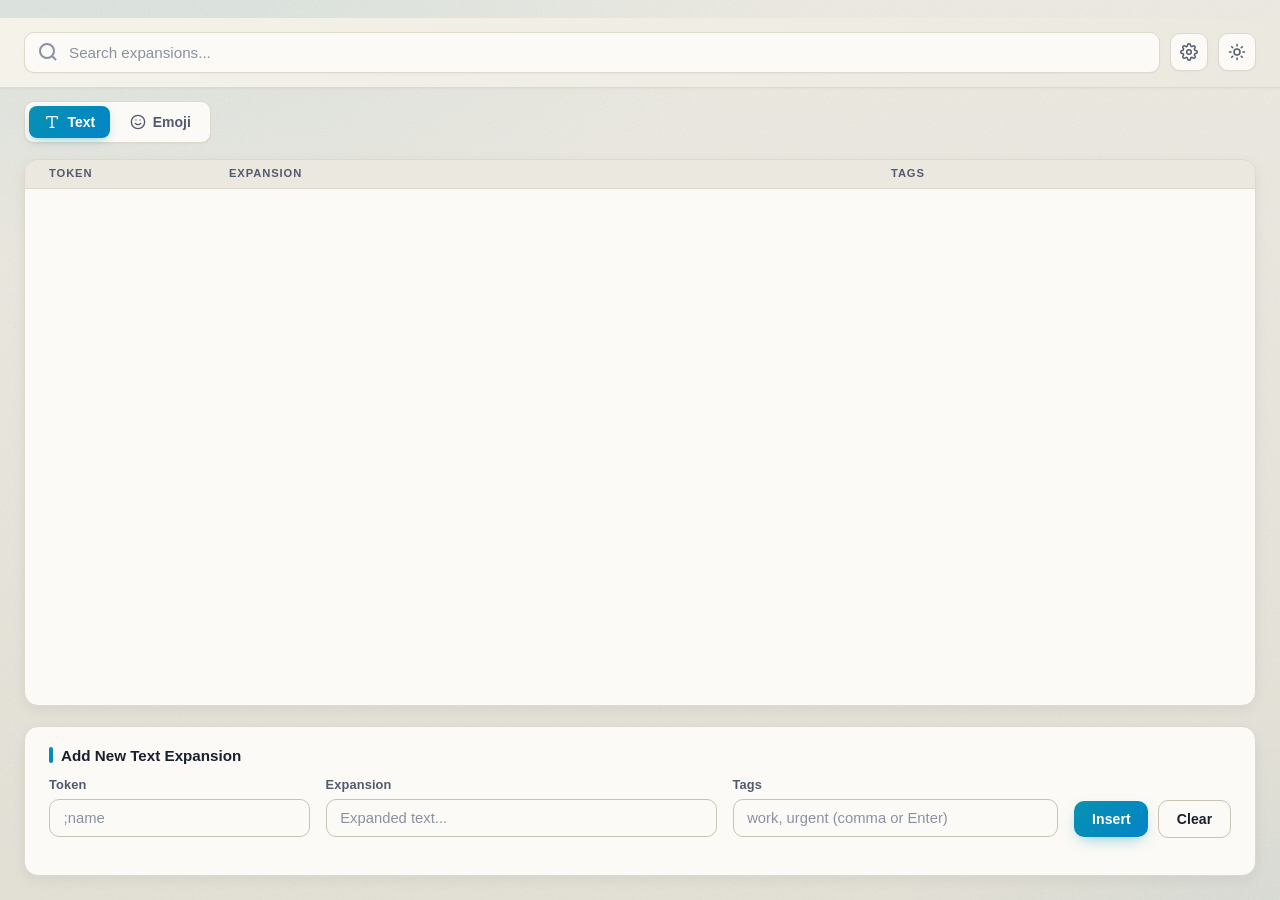
==== assets/web/index.html @ 135ac600 "restructured the files" ====
﻿﻿<!doctype html>
<html lang="en">
  <head>
    <meta charset="UTF-8" />
    <meta name="viewport" content="width=device-width, initial-scale=1.0" />
    <title>Expansion Manager</title>
    <link rel="stylesheet" href="/styles.css" />
    <style>
      * {
        margin: 0;
        padding: 0;
        box-sizing: border-box;
      }
    </style>
  </head>
  <body>
    <!-- Header -->
    <header class="header">
      <div class="header-content">
        <div class="search-container">
          <svg
            class="search-icon"
            width="20"
            height="20"
            viewBox="0 0 20 20"
            fill="none"
            stroke="currentColor"
            stroke-width="2"
          >
            <circle cx="9" cy="9" r="7"></circle>
            <path d="m14 14 4 4"></path>
          </svg>
          <input
            type="text"
            class="search-input"
            id="searchInput"
            placeholder="Search expansions..."
            autocomplete="off"
          />
        </div>
        <button
          type="button"
          class="icon-btn"
          id="settingsToggle"
          aria-label="Settings"
          title="Settings"
        >
          <svg
            width="18"
            height="18"
            viewBox="0 0 24 24"
            fill="none"
            stroke="currentColor"
            stroke-width="2"
            stroke-linecap="round"
            stroke-linejoin="round"
          >
            <circle cx="12" cy="12" r="3"></circle>
            <path
              d="M19.4 15a1.65 1.65 0 0 0 .33 1.82l.06.06a2 2 0 0 1 0 2.83 2 2 0 0 1-2.83 0l-.06-.06a1.65 1.65 0 0 0-1.82-.33 1.65 1.65 0 0 0-1 1.51V21a2 2 0 0 1-2 2 2 2 0 0 1-2-2v-.09A1.65 1.65 0 0 0 9 19.4a1.65 1.65 0 0 0-1.82.33l-.06.06a2 2 0 0 1-2.83 0 2 2 0 0 1 0-2.83l.06-.06a1.65 1.65 0 0 0 .33-1.82 1.65 1.65 0 0 0-1.51-1H3a2 2 0 0 1-2-2 2 2 0 0 1 2-2h.09A1.65 1.65 0 0 0 4.6 9a1.65 1.65 0 0 0-.33-1.82l-.06-.06a2 2 0 0 1 0-2.83 2 2 0 0 1 2.83 0l.06.06a1.65 1.65 0 0 0 1.82.33H9a1.65 1.65 0 0 0 1-1.51V3a2 2 0 0 1 2-2 2 2 0 0 1 2 2v.09a1.65 1.65 0 0 0 1 1.51 1.65 1.65 0 0 0 1.82-.33l.06-.06a2 2 0 0 1 2.83 0 2 2 0 0 1 0 2.83l-.06.06a1.65 1.65 0 0 0-.33 1.82V9a1.65 1.65 0 0 0 1.51 1H21a2 2 0 0 1 2 2 2 2 0 0 1-2 2h-.09a1.65 1.65 0 0 0-1.51 1z"
            ></path>
          </svg>
        </button>
        <button
          type="button"
          class="icon-btn theme-toggle"
          id="themeToggle"
          aria-label="Toggle theme"
          title="Toggle theme"
        >
          <svg
            class="theme-icon theme-icon-sun"
            width="18"
            height="18"
            viewBox="0 0 24 24"
            fill="none"
            stroke="currentColor"
            stroke-width="2"
            stroke-linecap="round"
            stroke-linejoin="round"
          >
            <circle cx="12" cy="12" r="4"></circle>
            <path
              d="M12 2v2M12 20v2M4.93 4.93l1.41 1.41M17.66 17.66l1.41 1.41M2 12h2M20 12h2M4.93 19.07l1.41-1.41M17.66 6.34l1.41-1.41"
            ></path>
          </svg>
          <svg
            class="theme-icon theme-icon-moon"
            width="18"
            height="18"
            viewBox="0 0 24 24"
            fill="none"
            stroke="currentColor"
            stroke-width="2"
            stroke-linecap="round"
            stroke-linejoin="round"
          >
            <path d="M21 12.79A9 9 0 1 1 11.21 3 7 7 0 0 0 21 12.79z"></path>
          </svg>
        </button>
      </div>
    </header>

    <!-- Section tabs -->
    <div class="tabs-bar">
      <div class="tabs-bar-inner">
        <div class="tabs" role="tablist">
          <button
            type="button"
            class="tab active"
            data-section="text"
            role="tab"
            aria-selected="true"
          >
            <svg
              width="16"
              height="16"
              viewBox="0 0 24 24"
              fill="none"
              stroke="currentColor"
              stroke-width="2"
              stroke-linecap="round"
              stroke-linejoin="round"
            >
              <path d="M4 7V5a1 1 0 0 1 1-1h14a1 1 0 0 1 1 1v2"></path>
              <path d="M9 20h6M12 4v16"></path>
            </svg>
            <span>Text</span>
          </button>
          <button
            type="button"
            class="tab"
            data-section="emoji"
            role="tab"
            aria-selected="false"
          >
            <svg
              width="16"
              height="16"
              viewBox="0 0 24 24"
              fill="none"
              stroke="currentColor"
              stroke-width="2"
              stroke-linecap="round"
              stroke-linejoin="round"
            >
              <circle cx="12" cy="12" r="10"></circle>
              <path d="M8 14s1.5 2 4 2 4-2 4-2"></path>
              <line x1="9" y1="9" x2="9.01" y2="9"></line>
              <line x1="15" y1="9" x2="15.01" y2="9"></line>
            </svg>
            <span>Emoji</span>
          </button>
        </div>
      </div>
    </div>

    <!-- Main Container -->
    <div class="container">
      <div class="content">
        <div class="content-max-width">
          <!-- Table -->
          <div class="table-wrapper">
            <div class="table-header">
              <div>Token</div>
              <div>Expansion</div>
              <div>Tags</div>
              <div></div>
            </div>
            <div class="table-body" id="tableBody"></div>
          </div>

          <!-- Insert Form -->
          <div class="insert-form" id="insertFormWrapper">
            <button
              type="button"
              class="form-title"
              id="insertFormToggle"
              aria-expanded="true"
              aria-controls="insertForm"
            >
              <span id="insertFormTitle">Add New Text Expansion</span>
              <svg
                class="form-title-chevron"
                width="18"
                height="18"
                viewBox="0 0 24 24"
                fill="none"
                stroke="currentColor"
                stroke-width="2.5"
                stroke-linecap="round"
                stroke-linejoin="round"
              >
                <polyline points="6 9 12 15 18 9"></polyline>
              </svg>
            </button>
            <form class="form-grid" id="insertForm">
              <div class="form-group">
                <label class="form-label" for="tokenInput">Token</label>
                <input
                  type="text"
                  class="form-input"
                  id="tokenInput"
                  placeholder=";name"
                  autocomplete="off"
                  maxlength="50"
                />
                <div class="error-message" id="tokenError"></div>
              </div>

              <div class="form-group">
                <label class="form-label" for="expansionInput">Expansion</label>
                <input
                  type="text"
                  class="form-input"
                  id="expansionInput"
                  placeholder="Expanded text..."
                  autocomplete="off"
                />
                <div class="error-message" id="expansionError"></div>
              </div>

              <div class="form-group">
                <label class="form-label" for="tagsInput">Tags</label>
                <input
                  type="text"
                  class="form-input"
                  id="tagsInput"
                  placeholder="work, urgent (comma or Enter)"
                  autocomplete="off"
                />
                <div class="chip-preview" id="tagsPreview"></div>
                <div class="error-message" id="tagsError"></div>
              </div>

              <div class="form-buttons">
                <button type="submit" class="btn btn-primary" form="insertForm">
                  Insert
                </button>
                <button
                  type="reset"
                  class="btn btn-secondary"
                  form="insertForm"
                >
                  Clear
                </button>
              </div>
            </form>
          </div>
        </div>
      </div>
    </div>

    <!-- Edit Modal -->
    <div class="modal" id="editModal">
      <div class="modal-content">
        <div class="modal-header">Edit Expansion</div>
        <form class="form-grid" id="editForm" style="gap: 1rem">
          <div class="form-group">
            <label class="form-label" for="editTokenInput">Token</label>
            <input
              type="text"
              class="form-input"
              id="editTokenInput"
              autocomplete="off"
              maxlength="50"
            />
            <div class="error-message" id="editTokenError"></div>
          </div>
          <div class="form-group">
            <label class="form-label" for="editExpansionInput">Expansion</label>
            <input
              type="text"
              class="form-input"
              id="editExpansionInput"
              autocomplete="off"
            />
            <div class="error-message" id="editExpansionError"></div>
          </div>
          <div class="form-group">
            <label class="form-label" for="editTagsInput">Tags</label>
            <input
              type="text"
              class="form-input"
              id="editTagsInput"
              placeholder="work, urgent"
              autocomplete="off"
            />
            <div class="chip-preview" id="editTagsPreview"></div>
          </div>
        </form>
        <div class="modal-footer">
          <button
            type="button"
            class="btn btn-secondary"
            onclick="closeEditModal()"
          >
            Cancel
          </button>
          <button type="button" class="btn btn-primary" onclick="saveEdit()">
            Save
          </button>
        </div>
      </div>
    </div>

    <!-- Delete Modal -->
    <div class="modal" id="deleteModal">
      <div class="modal-content">
        <div class="modal-header">Delete Expansion?</div>
        <div class="modal-body">
          Are you sure you want to delete this expansion? This action cannot be
          undone.
        </div>
        <div class="modal-footer">
          <button
            type="button"
            class="btn btn-secondary"
            onclick="closeDeleteModal()"
          >
            Cancel
          </button>
          <button
            type="button"
            class="btn btn-danger"
            onclick="confirmDelete()"
          >
            Delete
          </button>
        </div>
      </div>
    </div>

    <!-- Settings Modal -->
    <div class="modal" id="settingsModal">
      <div class="modal-content settings-modal-content">
        <div class="modal-header">Settings</div>
        <div class="settings-list">
          <div class="setting-row">
            <div class="setting-info">
              <div class="setting-label">Auto-start on system boot</div>
              <div class="setting-desc">
                Launch the app automatically when you log in.
              </div>
            </div>
            <label class="switch">
              <input type="checkbox" id="settingAutoStart" />
              <span class="switch-slider"></span>
            </label>
          </div>

          <div class="setting-row">
            <div class="setting-info">
              <div class="setting-label">Emoji trigger symbol</div>
              <div class="setting-desc">
                Symbol that starts an emoji shortcut.
              </div>
            </div>
            <div class="segmented" data-setting="emojiSymbol">
              <button type="button" data-value=";">;</button>
              <button type="button" data-value=":">:</button>
            </div>
          </div>

          <div class="setting-row">
            <div class="setting-info">
              <div class="setting-label">Popup position</div>
              <div class="setting-desc">Where the suggestion popup appears.</div>
            </div>
            <div class="segmented" data-setting="popupPosition">
              <button type="button" data-value="cursor">Cursor</button>
              <button type="button" data-value="fixed">Fixed</button>
            </div>
          </div>

          <div class="setting-row">
            <div class="setting-info">
              <div class="setting-label">Max popup items</div>
              <div class="setting-desc">
                Maximum suggestions shown at once (1–10).
              </div>
            </div>
            <div class="stepper">
              <button type="button" id="stepperDown" aria-label="Decrease">
                −
              </button>
              <input
                type="number"
                id="settingMaxPopup"
                min="1"
                max="10"
                value="7"
              />
              <button type="button" id="stepperUp" aria-label="Increase">
                +
              </button>
            </div>
          </div>

          <div class="setting-row">
            <div class="setting-info">
              <div class="setting-label">Insert trigger</div>
              <div class="setting-desc">What confirms an emoji insertion.</div>
            </div>
            <div class="segmented" data-setting="insertTrigger">
              <button type="button" data-value="space">Space</button>
              <button type="button" data-value="symbol">Symbol</button>
            </div>
          </div>

          <div class="setting-row setting-row-stack">
            <div class="setting-info">
              <div class="setting-label">Application scope</div>
              <div class="setting-desc" id="appScopeSummary">
                Choose which installed apps expansions run in.
              </div>
            </div>
            <button
              type="button"
              class="btn btn-secondary btn-compact"
              id="openAppScopeBtn"
            >
              <svg
                width="15"
                height="15"
                viewBox="0 0 24 24"
                fill="none"
                stroke="currentColor"
                stroke-width="2"
                stroke-linecap="round"
                stroke-linejoin="round"
              >
                <rect x="3" y="3" width="7" height="7" rx="1"></rect>
                <rect x="14" y="3" width="7" height="7" rx="1"></rect>
                <rect x="3" y="14" width="7" height="7" rx="1"></rect>
                <rect x="14" y="14" width="7" height="7" rx="1"></rect>
              </svg>
              <span>Manage apps</span>
            </button>
          </div>
        </div>
        <div class="modal-footer">
          <button
            type="button"
            class="btn btn-secondary"
            onclick="closeSettingsModal()"
          >
            Cancel
          </button>
          <button
            type="button"
            class="btn btn-primary"
            onclick="saveSettings()"
          >
            Save
          </button>
        </div>
      </div>
    </div>

    <!-- App Scope Modal -->
    <div class="modal" id="appScopeModal">
      <div class="modal-content app-scope-modal-content">
        <div class="modal-header">
          <div>
            <div>Application Scope</div>
            <div class="modal-subheader">
              Pick which installed apps the text expander should run in.
            </div>
          </div>
        </div>

        <div class="app-scope-controls">
          <div class="segmented segmented-block" data-setting="scopeMode">
            <button
              type="button"
              data-value="allow"
              title="Run only in selected apps"
            >
              <svg
                width="14"
                height="14"
                viewBox="0 0 24 24"
                fill="none"
                stroke="currentColor"
                stroke-width="2.2"
                stroke-linecap="round"
                stroke-linejoin="round"
              >
                <polyline points="20 6 9 17 4 12"></polyline>
              </svg>
              <span>Allow in selected</span>
            </button>
            <button
              type="button"
              data-value="block"
              title="Run everywhere except selected apps"
            >
              <svg
                width="14"
                height="14"
                viewBox="0 0 24 24"
                fill="none"
                stroke="currentColor"
                stroke-width="2.2"
                stroke-linecap="round"
                stroke-linejoin="round"
              >
                <circle cx="12" cy="12" r="9"></circle>
                <line x1="5.5" y1="5.5" x2="18.5" y2="18.5"></line>
              </svg>
              <span>Block in selected</span>
            </button>
          </div>

          <div class="search-container app-scope-search">
            <svg
              class="search-icon"
              width="18"
              height="18"
              viewBox="0 0 20 20"
              fill="none"
              stroke="currentColor"
              stroke-width="2"
            >
              <circle cx="9" cy="9" r="7"></circle>
              <path d="m14 14 4 4"></path>
            </svg>
            <input
              type="text"
              class="search-input"
              id="appScopeSearch"
              placeholder="Search applications..."
              autocomplete="off"
            />
          </div>

          <div class="app-scope-actions" id="appScopeActions">
            <span class="app-scope-count" id="appScopeCount">0 selected</span>
            <div class="app-scope-action-btns">
              <button type="button" class="link-btn" id="appScopeSelectAll">
                Select all
              </button>
              <span class="link-divider">·</span>
              <button type="button" class="link-btn" id="appScopeClear">
                Clear
              </button>
            </div>
          </div>
        </div>

        <div class="app-list" id="appList"></div>

        <div class="modal-footer">
          <button
            type="button"
            class="btn btn-secondary"
            onclick="closeAppScopeModal()"
          >
            Cancel
          </button>
          <button
            type="button"
            class="btn btn-primary"
            onclick="saveAppScope()"
          >
            Apply
          </button>
        </div>
      </div>
    </div>

    <!-- Toast -->
    <div class="toast-container" id="toastContainer"></div>

    <script src="/app.js"></script>
  </body>
</html>
---- styles.css ----
﻿﻿* { margin: 0; padding: 0; box-sizing: border-box; }

:root,
[data-theme="light"] {
    /* Cyan-blue accent (slightly darker) */
    --primary: #0891b2;
    --primary-dark: #0e7490;
    --primary-light: #22d3ee;
    --primary-glow: #67e8f9;
    --accent: #0284c7;

    /* Off-white warm-neutral surfaces — never pure white */
    --bg-primary: #fbfaf6;       /* cards / inputs */
    --bg-secondary: #f3f1ea;     /* hover */
    --bg-tertiary: #ebe8df;      /* table header */
    --bg-app: #efece4;           /* page bg base */

    --border: #ddd9cc;
    --border-strong: #c8c3b3;
    --text-primary: #1a1f2e;
    --text-secondary: #525a6e;
    --text-tertiary: #8a91a3;

    --success: #10b981;
    --error: #ef4444;
    --warning: #f59e0b;

    --gradient-header: linear-gradient(135deg, #f5f2ea 0%, #ebe8df 100%);
    --gradient-primary: linear-gradient(135deg, #0891b2 0%, #0284c7 100%);

    --gradient-app:
        url("data:image/svg+xml;utf8,<svg xmlns='http://www.w3.org/2000/svg' width='220' height='220'><filter id='n'><feTurbulence type='fractalNoise' baseFrequency='0.85' numOctaves='2' stitchTiles='stitch'/><feColorMatrix values='0 0 0 0 0  0 0 0 0 0  0 0 0 0 0  0 0 0 0.05 0'/></filter><rect width='100%25' height='100%25' filter='url(%23n)'/></svg>"),
        radial-gradient(1200px 600px at 10% -10%, rgba(8,145,178,0.10), transparent 60%),
        radial-gradient(900px 500px at 110% 110%, rgba(2,132,199,0.07), transparent 60%),
        linear-gradient(180deg, #f1eee6 0%, #e7e4da 100%);

    --shadow-sm: 0 1px 2px rgba(15, 23, 42, 0.04);
    --shadow-md: 0 4px 14px rgba(15, 23, 42, 0.06);
    --shadow-lg: 0 18px 40px -12px rgba(15, 23, 42, 0.18);
    --shadow-glow: 0 0 0 4px rgba(8, 145, 178, 0.15);
    --radius-sm: 0.375rem;
    --radius: 0.625rem;
    --radius-lg: 0.875rem;
    --transition: all 0.25s cubic-bezier(0.4, 0, 0.2, 1);
}

[data-theme="dark"] {
    --primary: #22d3ee;
    --primary-dark: #0891b2;
    --primary-light: #67e8f9;
    --primary-glow: #a5f3fc;
    --accent: #38bdf8;

    --bg-primary: #1f2230;
    --bg-secondary: #262a3a;
    --bg-tertiary: #2d3243;
    --bg-app: #161823;

    --border: #2f3445;
    --border-strong: #3d4358;
    --text-primary: #e6e8f0;
    --text-secondary: #a0a7bd;
    --text-tertiary: #6b7290;

    --success: #34d399;
    --error: #f87171;
    --warning: #fbbf24;

    --gradient-header: linear-gradient(135deg, #1c1f2c 0%, #181a26 100%);
    --gradient-primary: linear-gradient(135deg, #0891b2 0%, #0369a1 100%);

    --gradient-app:
        url("data:image/svg+xml;utf8,<svg xmlns='http://www.w3.org/2000/svg' width='220' height='220'><filter id='n'><feTurbulence type='fractalNoise' baseFrequency='0.9' numOctaves='2' stitchTiles='stitch'/><feColorMatrix values='0 0 0 0 1  0 0 0 0 1  0 0 0 0 1  0 0 0 0.05 0'/></filter><rect width='100%25' height='100%25' filter='url(%23n)'/></svg>"),
        radial-gradient(1100px 600px at 0% 0%, rgba(34,211,238,0.16), transparent 60%),
        radial-gradient(900px 500px at 110% 110%, rgba(56,189,248,0.10), transparent 60%),
        linear-gradient(180deg, #181a27 0%, #14161f 100%);

    --shadow-sm: 0 1px 2px rgba(0, 0, 0, 0.35);
    --shadow-md: 0 4px 14px rgba(0, 0, 0, 0.45);
    --shadow-lg: 0 18px 40px -12px rgba(0, 0, 0, 0.65);
    --shadow-glow: 0 0 0 4px rgba(34, 211, 238, 0.22);
}

html, body {
    width: 100%;
    height: 100%;
    max-width: 100%;
    overflow: hidden;
    font-family: 'Inter', -apple-system, BlinkMacSystemFont, 'Segoe UI', Roboto, 'Helvetica Neue', Arial, sans-serif;
    background: var(--gradient-app);
    background-attachment: fixed;
    color: var(--text-primary);
    -webkit-font-smoothing: antialiased;
    -moz-osx-font-smoothing: grayscale;
    transition: background-color 0.3s ease, color 0.3s ease;
}

body {
    display: flex;
    flex-direction: column;
}

/* ===== HEADER ===== */
.header {
    flex-shrink: 0;
    background: var(--gradient-header);
    border-bottom: 1px solid var(--border);
    padding: 0.85rem 1.5rem;
    box-shadow: var(--shadow-sm);
    position: relative;
    z-index: 100;
}

.header-content {
    max-width: 1400px;
    margin: 0 auto;
    width: 100%;
    min-width: 0;
    display: flex;
    align-items: center;
    gap: 0.6rem;
}

.search-container { flex: 1; min-width: 0; position: relative; }

.icon-btn {
    flex-shrink: 0;
    width: 2.4rem;
    height: 2.4rem;
    display: inline-flex;
    align-items: center;
    justify-content: center;
    border-radius: var(--radius);
    border: 1px solid var(--border);
    background: var(--bg-primary);
    color: var(--text-secondary);
    cursor: pointer;
    transition: var(--transition);
    box-shadow: var(--shadow-sm);
    position: relative;
}

.icon-btn:hover {
    color: var(--primary);
    border-color: var(--primary-light);
    transform: translateY(-1px);
    box-shadow: var(--shadow-md);
}

.theme-toggle .theme-icon {
    position: absolute;
    transition: opacity 0.25s ease, transform 0.35s ease;
}

[data-theme="light"] .theme-icon-sun,
:root:not([data-theme="dark"]) .theme-icon-sun { opacity: 1; transform: rotate(0deg) scale(1); }
[data-theme="light"] .theme-icon-moon,
:root:not([data-theme="dark"]) .theme-icon-moon { opacity: 0; transform: rotate(-90deg) scale(0.6); }
[data-theme="dark"] .theme-icon-sun { opacity: 0; transform: rotate(90deg) scale(0.6); }
[data-theme="dark"] .theme-icon-moon { opacity: 1; transform: rotate(0deg) scale(1); }

.search-input {
    width: 100%;
    padding: 0.7rem 1rem 0.7rem 2.75rem;
    border: 1px solid var(--border);
    border-radius: var(--radius);
    font-size: 0.95rem;
    background: var(--bg-primary);
    color: var(--text-primary);
    transition: var(--transition);
    outline: none;
    box-shadow: var(--shadow-sm);
}

.search-input::placeholder { color: var(--text-tertiary); }

.search-input:focus {
    border-color: var(--primary);
    box-shadow: var(--shadow-glow);
}

.search-icon {
    position: absolute;
    left: 0.85rem;
    top: 50%;
    transform: translateY(-50%);
    color: var(--text-tertiary);
    pointer-events: none;
}

/* ===== SECTION TABS ===== */
.tabs-bar {
    flex-shrink: 0;
    padding: 0.85rem 1.5rem 0;
}

.tabs-bar-inner {
    max-width: 1400px;
    margin: 0 auto;
    width: 100%;
}

.tabs {
    display: inline-flex;
    background: var(--bg-primary);
    border: 1px solid var(--border);
    border-radius: var(--radius);
    padding: 0.25rem;
    gap: 0.25rem;
    box-shadow: var(--shadow-sm);
}

.tab {
    display: inline-flex;
    align-items: center;
    gap: 0.45rem;
    padding: 0.5rem 0.95rem;
    background: transparent;
    border: none;
    border-radius: calc(var(--radius) - 2px);
    color: var(--text-secondary);
    font-size: 0.875rem;
    font-weight: 600;
    cursor: pointer;
    transition: var(--transition);
    font-family: inherit;
}

.tab:hover { color: var(--primary); }

.tab.active {
    background: var(--gradient-primary);
    color: #fff;
    box-shadow: 0 4px 12px -4px rgba(8, 145, 178, 0.5);
}

.tab.active svg { stroke: #fff; }

/* ===== MAIN CONTAINER ===== */
.container {
    flex: 1;
    display: flex;
    flex-direction: column;
    min-height: 0;
    overflow: hidden;
}

.content {
    flex: 1;
    display: flex;
    flex-direction: column;
    min-height: 0;
    overflow: hidden;
    padding: 1rem 1.5rem 1.5rem;
}

.content-max-width {
    max-width: 1400px;
    width: 100%;
    margin: 0 auto;
    display: flex;
    flex-direction: column;
    min-height: 0;
    flex: 1;
}

/* ===== TABLE ===== */
.table-wrapper {
    flex: 1;
    display: flex;
    flex-direction: column;
    min-height: 0;
    background: var(--bg-primary);
    border: 1px solid var(--border);
    border-radius: var(--radius-lg);
    overflow: hidden;
    box-shadow: var(--shadow-md);
    margin-bottom: 1.25rem;
}

.table-header {
    flex-shrink: 0;
    display: grid;
    grid-template-columns: 160px 1fr 200px 120px;
    gap: 1.25rem;
    padding: 0.45rem 1.5rem;
    background: var(--bg-tertiary);
    border-bottom: 1px solid var(--border);
    font-weight: 600;
    color: var(--text-secondary);
    font-size: 0.7rem;
    text-transform: uppercase;
    letter-spacing: 0.08em;
    line-height: 1.2;
}

.table-body {
    flex: 1;
    overflow-y: auto;
    overflow-x: hidden;
}

.table-body::-webkit-scrollbar { width: 8px; }
.table-body::-webkit-scrollbar-track { background: transparent; }
.table-body::-webkit-scrollbar-thumb { background: var(--border-strong); border-radius: 4px; }
.table-body::-webkit-scrollbar-thumb:hover { background: var(--text-tertiary); }

.table-row {
    display: grid;
    grid-template-columns: 160px 1fr 200px 120px;
    gap: 1.25rem;
    padding: 0.85rem 1.5rem;
    align-items: center;
    border-bottom: 1px solid var(--border);
    transition: background 0.18s ease;
}

.table-row:last-child { border-bottom: none; }
.table-row:hover { background: var(--bg-secondary); }

.table-cell-token {
    font-family: 'JetBrains Mono', 'Monaco', 'Menlo', 'Ubuntu Mono', monospace;
    font-size: 0.825rem;
    font-weight: 600;
    color: var(--primary);
    background: rgba(8, 145, 178, 0.1);
    padding: 0.25rem 0.55rem;
    border-radius: var(--radius-sm);
    justify-self: start;
    word-break: break-all;
}

.table-cell-expansion {
    word-wrap: break-word;
    white-space: pre-wrap;
    color: var(--text-primary);
    font-size: 0.925rem;
    line-height: 1.5;
    min-width: 0;
}

.table-cell-tags {
    display: flex;
    flex-wrap: wrap;
    gap: 0.3rem;
    min-width: 0;
}

.tag-chip {
    display: inline-flex;
    align-items: center;
    padding: 0.15rem 0.55rem;
    background: rgba(8, 145, 178, 0.1);
    color: var(--primary-dark);
    border: 1px solid rgba(8, 145, 178, 0.22);
    border-radius: 999px;
    font-size: 0.72rem;
    font-weight: 600;
    line-height: 1.4;
    white-space: nowrap;
}

[data-theme="dark"] .tag-chip {
    background: rgba(34, 211, 238, 0.12);
    color: var(--primary-light);
    border-color: rgba(34, 211, 238, 0.28);
}

.tag-chip .chip-x {
    margin-left: 0.3rem;
    cursor: pointer;
    opacity: 0.7;
    font-size: 0.85rem;
    line-height: 1;
}
.tag-chip .chip-x:hover { opacity: 1; }

.table-actions {
    display: flex;
    gap: 0.4rem;
    justify-content: flex-end;
}

/* ===== BUTTONS ===== */
.btn {
    padding: 0.6rem 1.1rem;
    border: none;
    border-radius: var(--radius);
    font-size: 0.875rem;
    font-weight: 600;
    cursor: pointer;
    transition: var(--transition);
    display: inline-flex;
    align-items: center;
    justify-content: center;
    gap: 0.5rem;
    white-space: nowrap;
    outline: none;
    position: relative;
    overflow: hidden;
    letter-spacing: 0.01em;
    font-family: inherit;
}

.btn:active { transform: translateY(1px); }

.btn-primary {
    background: var(--gradient-primary);
    color: white;
    box-shadow: 0 6px 16px -6px rgba(8, 145, 178, 0.55);
}

.btn-primary:hover {
    box-shadow: 0 10px 22px -8px rgba(8, 145, 178, 0.7);
    filter: brightness(1.05);
}

.btn-secondary {
    background: var(--bg-primary);
    color: var(--text-primary);
    border: 1px solid var(--border-strong);
}

.btn-secondary:hover {
    background: var(--bg-secondary);
    border-color: var(--primary-light);
    color: var(--primary-dark);
}

.btn-danger {
    background: rgba(239, 68, 68, 0.15);
    color: #dc2626;
}

.btn-danger:hover {
    background: rgba(239, 68, 68, 0.22);
    transform: translateY(-1px);
    box-shadow: 0 0 0 1px rgba(239, 68, 68, 0.25), 0 4px 10px rgba(239, 68, 68, 0.18);
}

.btn-icon {
    width: 2.2rem;
    height: 2.2rem;
    display: flex;
    align-items: center;
    justify-content: center;
    border-radius: 10px;
    border: none;
    cursor: pointer;
    transition: all 0.15s ease;
    background: rgba(0, 0, 0, 0.03);
}

.btn-icon svg { width: 1.1rem; height: 1.1rem; }
.btn-icon:active { transform: scale(0.94); }
.btn-icon:hover { background: var(--bg-secondary); color: var(--primary); }

.btn-edit {
    background: rgba(34, 197, 94, 0.15);
    color: #16a34a;
}
.btn-edit:hover {
    background: rgba(34, 197, 94, 0.22);
    color: #16a34a;
    transform: translateY(-1px);
    box-shadow: 0 0 0 1px rgba(34, 197, 94, 0.25), 0 4px 10px rgba(34, 197, 94, 0.18);
}

.btn-icon.btn-danger {
    background: rgba(239, 68, 68, 0.12);
    color: #dc2626;
}

/* ===== EMPTY ===== */
.empty-state {
    display: flex;
    flex-direction: column;
    align-items: center;
    justify-content: center;
    padding: 3rem 1.5rem;
    color: var(--text-secondary);
    text-align: center;
    min-height: 300px;
}

.empty-icon { font-size: 3rem; margin-bottom: 1rem; opacity: 0.5; }
.empty-title { font-size: 1.125rem; font-weight: 600; margin-bottom: 0.5rem; color: var(--text-primary); }
.empty-text { font-size: 0.95rem; opacity: 0.75; }

/* ===== INSERT FORM ===== */
.insert-form {
    flex-shrink: 0;
    background: var(--bg-primary);
    border: 1px solid var(--border);
    border-radius: var(--radius-lg);
    padding: 1.25rem 1.5rem;
    box-shadow: var(--shadow-md);
}

.form-title {
    font-size: 0.95rem;
    font-weight: 700;
    margin-bottom: 0.85rem;
    color: var(--text-primary);
    display: flex;
    align-items: center;
    gap: 0.5rem;
    background: transparent;
    border: none;
    padding: 0;
    width: 100%;
    text-align: left;
    cursor: default;
    font-family: inherit;
}

.form-title::before {
    content: "";
    width: 4px;
    height: 16px;
    border-radius: 2px;
    background: var(--gradient-primary);
}

.form-title-chevron {
    margin-left: auto;
    color: var(--text-tertiary);
    transition: transform 0.25s ease;
    display: none;
}

.insert-form.collapsed .form-title-chevron { transform: rotate(-90deg); }
.insert-form.collapsed .form-grid { display: none; }
.insert-form.collapsed { padding-bottom: 1.25rem; }
.insert-form.collapsed .form-title { margin-bottom: 0; }

.form-grid {
    display: grid;
    grid-template-columns: minmax(0, 1fr) minmax(0, 1.5fr) minmax(0, 1.25fr) auto;
    gap: 1rem;
    align-items: start;
    width: 100%;
    max-width: 100%;
}

.form-group {
    display: grid;
    grid-template-rows: auto auto;
    row-gap: 0.4rem;
    position: relative;
    padding-bottom: 1.1rem;
    min-width: 0;
}

.form-label {
    font-size: 0.8rem;
    font-weight: 600;
    color: var(--text-secondary);
    letter-spacing: 0.01em;
}

.form-input {
    padding: 0.65rem 0.85rem;
    border: 1px solid var(--border-strong);
    border-radius: var(--radius);
    font-size: 0.925rem;
    font-family: inherit;
    background: var(--bg-primary);
    color: var(--text-primary);
    transition: var(--transition);
    outline: none;
    width: 100%;
}

.form-input::placeholder { color: var(--text-tertiary); }
.form-input:hover { border-color: var(--primary-light); }
.form-input:focus { border-color: var(--primary); box-shadow: var(--shadow-glow); }
.form-input.error { border-color: var(--error); background: rgba(239, 68, 68, 0.04); box-shadow: 0 0 0 3px rgba(239, 68, 68, 0.1); }

.chip-preview {
    display: flex;
    flex-wrap: wrap;
    gap: 0.25rem;
    margin-top: 0.25rem;
    min-height: 0;
}
.chip-preview:empty { display: none; }

.error-message {
    position: absolute;
    left: 0;
    right: 0;
    bottom: 0;
    font-size: 0.72rem;
    font-weight: 500;
    color: var(--error);
    line-height: 1rem;
    visibility: hidden;
}
.error-message.show { visibility: visible; }

.form-buttons {
    display: flex;
    gap: 0.6rem;
    align-self: start;
    margin-top: calc(0.8rem + 0.4rem);
    height: calc(0.65rem * 2 + 1.4rem + 2px);
    align-items: center;
}

/* ===== MODAL ===== */
.modal {
    display: none;
    position: fixed;
    top: 0; left: 0; right: 0; bottom: 0;
    background: rgba(0, 0, 0, 0.5);
    z-index: 1000;
    align-items: center;
    justify-content: center;
    backdrop-filter: blur(4px);
}

.modal.active { display: flex; }

.modal-content {
    background: var(--bg-primary);
    border-radius: var(--radius-lg);
    padding: 1.75rem;
    max-width: 500px;
    width: calc(100% - 2rem);
    max-height: calc(100vh - 2rem);
    overflow-y: auto;
    box-shadow: var(--shadow-lg);
    animation: slideUp 0.3s ease-out;
    border: 1px solid var(--border);
}

.settings-modal-content { max-width: 560px; }

.modal .form-grid {
    grid-template-columns: 1fr;
    gap: 1rem;
}

.modal .form-group { padding-bottom: 1.1rem; }

@keyframes slideUp {
    from { opacity: 0; transform: translateY(20px); }
    to { opacity: 1; transform: translateY(0); }
}

.modal-header {
    font-size: 1.25rem;
    font-weight: 700;
    margin-bottom: 1rem;
    color: var(--text-primary);
}

.modal-body {
    margin-bottom: 1.5rem;
    color: var(--text-secondary);
    line-height: 1.6;
}

.modal-footer {
    display: flex;
    gap: 0.75rem;
    justify-content: flex-end;
    margin-top: 0.5rem;
}

/* ===== SETTINGS ===== */
.settings-list {
    display: flex;
    flex-direction: column;
    gap: 0.25rem;
    margin-bottom: 1.25rem;
}

.setting-row {
    display: flex;
    align-items: center;
    justify-content: space-between;
    gap: 1rem;
    padding: 0.85rem 0;
    border-bottom: 1px solid var(--border);
}
.setting-row:last-child { border-bottom: none; }

.setting-info { flex: 1; min-width: 0; }
.setting-label {
    font-size: 0.925rem;
    font-weight: 600;
    color: var(--text-primary);
    margin-bottom: 0.15rem;
}
.setting-desc {
    font-size: 0.78rem;
    color: var(--text-tertiary);
    line-height: 1.4;
}

/* Switch */
.switch {
    position: relative;
    display: inline-block;
    width: 42px;
    height: 24px;
    flex-shrink: 0;
}
.switch input { opacity: 0; width: 0; height: 0; }
.switch-slider {
    position: absolute;
    inset: 0;
    background: var(--border-strong);
    border-radius: 999px;
    transition: var(--transition);
    cursor: pointer;
}
.switch-slider::before {
    content: "";
    position: absolute;
    width: 18px; height: 18px;
    left: 3px; top: 3px;
    background: #fff;
    border-radius: 50%;
    transition: var(--transition);
    box-shadow: var(--shadow-sm);
}
.switch input:checked + .switch-slider { background: var(--gradient-primary); }
.switch input:checked + .switch-slider::before { transform: translateX(18px); }

/* Segmented */
.segmented {
    display: inline-flex;
    background: var(--bg-secondary);
    border: 1px solid var(--border);
    border-radius: var(--radius);
    padding: 0.2rem;
    gap: 0.15rem;
}
.segmented button {
    padding: 0.35rem 0.85rem;
    background: transparent;
    border: none;
    border-radius: calc(var(--radius) - 2px);
    color: var(--text-secondary);
    font-size: 0.85rem;
    font-weight: 600;
    cursor: pointer;
    transition: var(--transition);
    font-family: inherit;
    min-width: 2.5rem;
}
.segmented button:hover { color: var(--primary); }
.segmented button.active {
    background: var(--gradient-primary);
    color: #fff;
    box-shadow: 0 2px 6px -2px rgba(8, 145, 178, 0.5);
}

/* Stepper */
.stepper {
    display: inline-flex;
    align-items: center;
    background: var(--bg-secondary);
    border: 1px solid var(--border);
    border-radius: var(--radius);
    overflow: hidden;
}
.stepper button {
    width: 2rem;
    height: 2rem;
    background: transparent;
    border: none;
    color: var(--text-secondary);
    font-size: 1.05rem;
    font-weight: 700;
    cursor: pointer;
    transition: var(--transition);
}
.stepper button:hover { background: var(--bg-tertiary); color: var(--primary); }
.stepper input {
    width: 2.5rem;
    height: 2rem;
    text-align: center;
    background: transparent;
    border: none;
    border-left: 1px solid var(--border);
    border-right: 1px solid var(--border);
    color: var(--text-primary);
    font-size: 0.9rem;
    font-weight: 600;
    font-family: inherit;
    outline: none;
    -moz-appearance: textfield;
}
.stepper input::-webkit-outer-spin-button,
.stepper input::-webkit-inner-spin-button { -webkit-appearance: none; margin: 0; }

/* ===== TOAST ===== */
.toast-container {
    position: fixed;
    bottom: 2rem;
    right: 2rem;
    z-index: 1001;
    display: flex;
    flex-direction: column;
    gap: 1rem;
}

.toast {
    background: var(--bg-primary);
    border: 1px solid var(--border);
    border-radius: var(--radius);
    padding: 1rem 1.5rem;
    box-shadow: var(--shadow-lg);
    animation: slideInRight 0.3s ease-out;
    display: flex;
    align-items: center;
    gap: 0.75rem;
    max-width: 350px;
}

@keyframes slideInRight {
    from { opacity: 0; transform: translateX(100px); }
    to { opacity: 1; transform: translateX(0); }
}

.toast.success { border-color: var(--success); color: var(--success); }
.toast.error { border-color: var(--error); color: var(--error); }

/* ===== RESPONSIVE ===== */
@media (max-width: 1024px) {
    .header { padding: 1rem 1.25rem; }
    .tabs-bar { padding: 0.75rem 1.25rem 0; }
    .content { padding: 0.85rem 1.25rem 1.25rem; }

    .table-header {
        grid-template-columns: 110px 1fr 140px 100px;
        gap: 0.85rem;
        padding: 0.5rem 1rem;
    }
    .table-row {
        grid-template-columns: 110px 1fr 140px 100px;
        gap: 0.85rem;
        padding: 0.75rem 1rem;
    }

    .form-grid {
        grid-template-columns: minmax(0, 1fr) minmax(0, 1.4fr) minmax(0, 1fr) auto;
        gap: 0.75rem;
    }
}

@media (max-width: 768px) {
    .tabs-bar { padding: 0.6rem 1rem 0; }

    .table-header { display: none; }

    .table-body { padding: 0.5rem; }

    .table-row {
        display: grid;
        grid-template-columns: 1fr auto;
        grid-template-areas:
            "token actions"
            "expansion expansion"
            "tags tags";
        gap: 0.5rem 0.75rem;
        padding: 0.85rem 1rem;
        border: 1px solid var(--border);
        border-radius: var(--radius);
        margin-bottom: 0.6rem;
        background: var(--bg-primary);
        box-shadow: var(--shadow-sm);
    }
    .table-row:last-child { margin-bottom: 0; }

    .table-cell-token { grid-area: token; align-self: center; }
    .table-cell-expansion { grid-area: expansion; font-size: 0.9rem; color: var(--text-secondary); }
    .table-cell-tags { grid-area: tags; }
    .table-actions { grid-area: actions; align-self: center; }

    .form-title { cursor: pointer; }
    .form-title-chevron { display: inline-block; }

    .insert-form { padding: 1rem 1.25rem; }

    .form-grid {
        grid-template-columns: 1fr;
        gap: 0.5rem;
        margin-top: 0.85rem;
    }

    .form-group { padding-bottom: 1.1rem; }

    .form-buttons {
        margin-top: 0.25rem;
        height: auto;
        align-self: stretch;
    }

    .modal-content { width: calc(100% - 1.5rem); padding: 1.25rem; }

    .toast-container { bottom: 1rem; right: 1rem; left: 1rem; }
    .toast { max-width: 100%; }

    .setting-row { flex-wrap: wrap; }
}

@media (max-width: 480px) {
    html, body { font-size: 14px; }
    .header { padding: 0.85rem 1rem; }
    .content { padding: 0.6rem 0.75rem 0.75rem; }
    .table-row { padding: 0.75rem 0.85rem; }
    .insert-form { padding: 0.9rem 1rem; }
    .form-buttons .btn { flex: 1; justify-content: center; }
}

/* ===== APP SCOPE MODAL ===== */
.setting-row-stack {
    flex-wrap: wrap;
}

.btn-compact {
    padding: 0.45rem 0.85rem;
    font-size: 0.82rem;
}

.modal-subheader {
    font-size: 0.78rem;
    font-weight: 500;
    color: var(--text-tertiary);
    margin-top: 0.2rem;
    letter-spacing: 0;
}

.app-scope-modal-content {
    max-width: 640px;
    width: calc(100% - 2rem);
    display: flex;
    flex-direction: column;
    max-height: calc(100vh - 2rem);
}

.app-scope-controls {
    display: flex;
    flex-direction: column;
    gap: 0.65rem;
    margin-bottom: 0.85rem;
}

.segmented-block {
    display: grid;
    grid-template-columns: 1fr 1fr;
    width: 100%;
    padding: 0.2rem;
}

.segmented-block button {
    display: inline-flex;
    align-items: center;
    justify-content: center;
    gap: 0.4rem;
    padding: 0.5rem 0.75rem;
    font-size: 0.82rem;
    border: none;
    background: transparent;
    color: var(--text-secondary);
    border-radius: calc(var(--radius) - 2px);
    cursor: pointer;
    font-family: inherit;
    font-weight: 600;
    transition: var(--transition);
}

.segmented-block button:hover { color: var(--primary); }

.segmented-block button.active {
    background: var(--gradient-primary);
    color: #fff;
    box-shadow: 0 4px 12px -4px rgba(8,145,178,0.5);
}

.app-scope-search { position: relative; }
.app-scope-search .search-input { padding: 0.6rem 1rem 0.6rem 2.5rem; font-size: 0.88rem; }
.app-scope-search .search-icon { left: 0.7rem; }

.app-scope-actions {
    display: flex;
    align-items: center;
    justify-content: space-between;
    padding: 0 0.15rem;
}

.app-scope-count {
    font-size: 0.76rem;
    font-weight: 600;
    color: var(--text-tertiary);
    letter-spacing: 0.02em;
    text-transform: uppercase;
}

.app-scope-action-btns {
    display: inline-flex;
    align-items: center;
    gap: 0.45rem;
}

.link-btn {
    background: transparent;
    border: none;
    color: var(--primary);
    font-size: 0.82rem;
    font-weight: 600;
    cursor: pointer;
    padding: 0.15rem 0.25rem;
    font-family: inherit;
    border-radius: 4px;
}
.link-btn:hover { background: rgba(8,145,178,0.08); }
.link-divider { color: var(--text-tertiary); font-size: 0.8rem; }

.app-list {
    flex: 1;
    overflow-y: auto;
    overflow-x: hidden;
    border: 1px solid var(--border);
    border-radius: var(--radius);
    background: var(--bg-app);
    padding: 0.3rem;
    min-height: 200px;
    max-height: 360px;
    margin-bottom: 1rem;
}

.app-list::-webkit-scrollbar { width: 8px; }
.app-list::-webkit-scrollbar-track { background: transparent; }
.app-list::-webkit-scrollbar-thumb { background: var(--border-strong); border-radius: 4px; }

.app-row {
    display: grid;
    grid-template-columns: 36px minmax(0, 1fr) auto;
    gap: 0.75rem;
    align-items: center;
    padding: 0.55rem 0.7rem;
    border-radius: calc(var(--radius) - 2px);
    cursor: pointer;
    transition: background 0.15s ease, transform 0.1s ease;
    user-select: none;
}

.app-row + .app-row { margin-top: 0.15rem; }
.app-row:hover { background: var(--bg-secondary); }
.app-row.selected { background: rgba(8,145,178,0.08); }
[data-theme="dark"] .app-row.selected { background: rgba(34,211,238,0.10); }

.app-avatar {
    width: 36px;
    height: 36px;
    border-radius: 9px;
    display: inline-flex;
    align-items: center;
    justify-content: center;
    color: #fff;
    font-weight: 700;
    font-size: 0.78rem;
    letter-spacing: 0.02em;
    box-shadow: var(--shadow-sm);
    flex-shrink: 0;
}

.app-meta {
    display: flex;
    flex-direction: column;
    min-width: 0;
}

.app-name {
    font-size: 0.9rem;
    font-weight: 600;
    color: var(--text-primary);
    white-space: nowrap;
    overflow: hidden;
    text-overflow: ellipsis;
}

.app-path {
    font-size: 0.72rem;
    color: var(--text-tertiary);
    font-family: 'JetBrains Mono', 'Monaco', 'Menlo', monospace;
    white-space: nowrap;
    overflow: hidden;
    text-overflow: ellipsis;
    margin-top: 0.1rem;
}

.app-check { position: relative; flex-shrink: 0; }
.app-check input { position: absolute; opacity: 0; pointer-events: none; }

.app-check-box {
    width: 22px;
    height: 22px;
    border-radius: 6px;
    border: 1.5px solid var(--border-strong);
    background: var(--bg-primary);
    display: inline-flex;
    align-items: center;
    justify-content: center;
    color: #fff;
    transition: var(--transition);
}

.app-check-box svg { width: 14px; height: 14px; opacity: 0; transform: scale(0.6); transition: opacity 0.15s ease, transform 0.15s ease; }
.app-row.selected .app-check-box { background: var(--gradient-primary); border-color: transparent; box-shadow: 0 4px 10px -4px rgba(8,145,178,0.55); }
.app-row.selected .app-check-box svg { opacity: 1; transform: scale(1); }

.app-empty {
    padding: 2rem 1rem;
    text-align: center;
    color: var(--text-tertiary);
    font-size: 0.88rem;
}

@media (max-width: 640px) {
    .app-scope-modal-content { padding: 1.25rem; }
    .app-row { grid-template-columns: 32px minmax(0, 1fr) auto; gap: 0.6rem; }
    .app-avatar { width: 32px; height: 32px; font-size: 0.7rem; }
    .app-path { display: none; }
    .setting-row-stack { flex-direction: column; align-items: stretch; }
    .setting-row-stack .btn-compact { align-self: flex-end; }
}

.app-loading-spinner {
    width: 28px; height: 28px;
    border: 3px solid var(--border-strong);
    border-top-color: var(--primary);
    border-radius: 50%;
    animation: spin 0.7s linear infinite;
    margin: 0 auto;
}
@keyframes spin { to { transform: rotate(360deg); } }
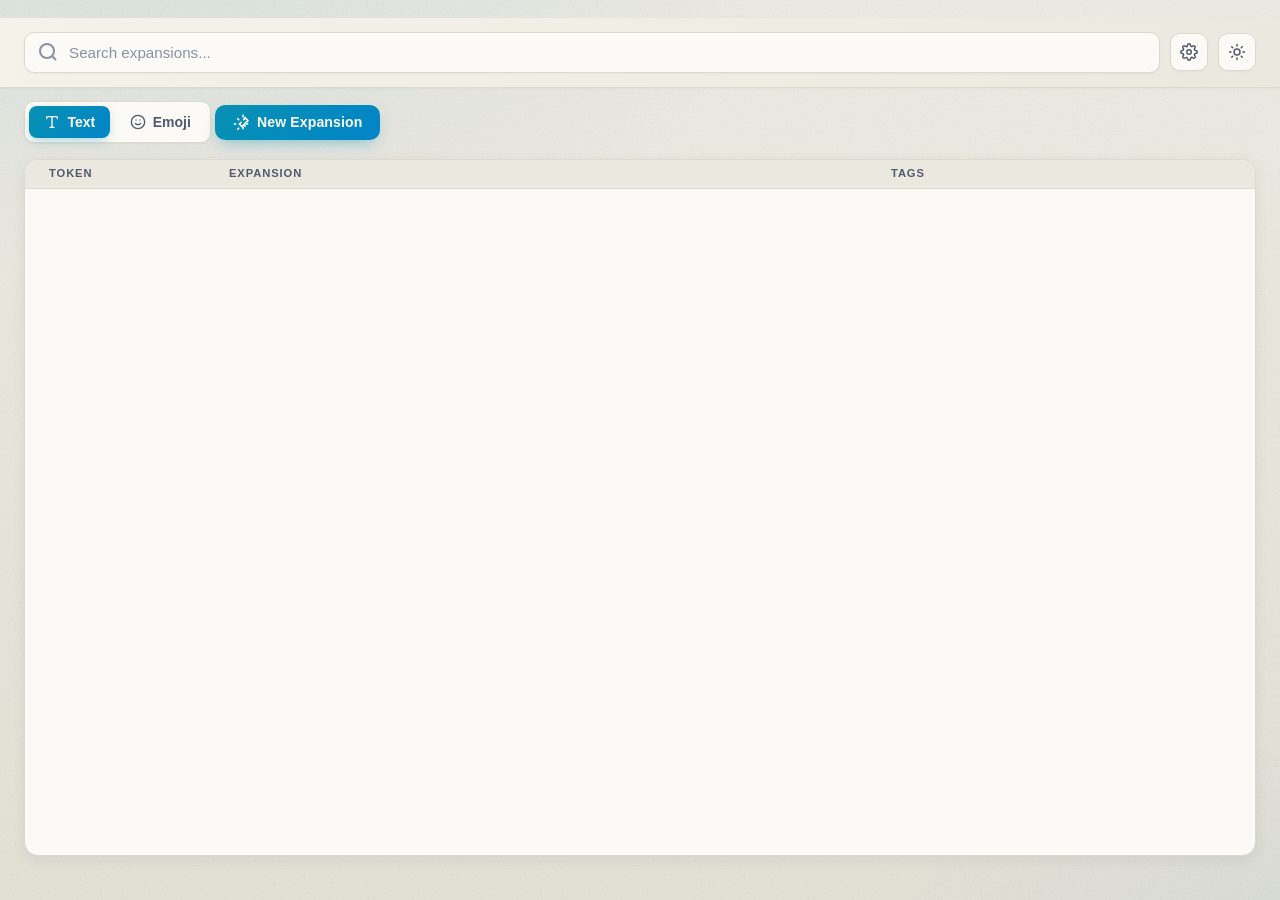
==== commit 92c5e0cd: "feat(expander): support large text body for insert and edit" ====
--- a/assets/web/index.html
+++ b/assets/web/index.html
@@ -1,578 +1,381 @@
-﻿﻿<!doctype html>
+﻿﻿
+<!DOCTYPE html>
 <html lang="en">
-  <head>
-    <meta charset="UTF-8" />
-    <meta name="viewport" content="width=device-width, initial-scale=1.0" />
+<head>
+    <meta charset="UTF-8">
+    <meta name="viewport" content="width=device-width, initial-scale=1.0">
     <title>Expansion Manager</title>
-    <link rel="stylesheet" href="/styles.css" />
+    <link rel="stylesheet" href="/styles.css">
     <style>
-      * {
-        margin: 0;
-        padding: 0;
-        box-sizing: border-box;
-      }
+        * {
+            margin: 0;
+            padding: 0;
+            box-sizing: border-box;
+        }
     </style>
-  </head>
-  <body>
+</head>
+<body>
     <!-- Header -->
     <header class="header">
-      <div class="header-content">
-        <div class="search-container">
-          <svg
-            class="search-icon"
-            width="20"
-            height="20"
-            viewBox="0 0 20 20"
-            fill="none"
-            stroke="currentColor"
-            stroke-width="2"
-          >
-            <circle cx="9" cy="9" r="7"></circle>
-            <path d="m14 14 4 4"></path>
-          </svg>
-          <input
-            type="text"
-            class="search-input"
-            id="searchInput"
-            placeholder="Search expansions..."
-            autocomplete="off"
-          />
-        </div>
-        <button
-          type="button"
-          class="icon-btn"
-          id="settingsToggle"
-          aria-label="Settings"
-          title="Settings"
-        >
-          <svg
-            width="18"
-            height="18"
-            viewBox="0 0 24 24"
-            fill="none"
-            stroke="currentColor"
-            stroke-width="2"
-            stroke-linecap="round"
-            stroke-linejoin="round"
-          >
-            <circle cx="12" cy="12" r="3"></circle>
-            <path
-              d="M19.4 15a1.65 1.65 0 0 0 .33 1.82l.06.06a2 2 0 0 1 0 2.83 2 2 0 0 1-2.83 0l-.06-.06a1.65 1.65 0 0 0-1.82-.33 1.65 1.65 0 0 0-1 1.51V21a2 2 0 0 1-2 2 2 2 0 0 1-2-2v-.09A1.65 1.65 0 0 0 9 19.4a1.65 1.65 0 0 0-1.82.33l-.06.06a2 2 0 0 1-2.83 0 2 2 0 0 1 0-2.83l.06-.06a1.65 1.65 0 0 0 .33-1.82 1.65 1.65 0 0 0-1.51-1H3a2 2 0 0 1-2-2 2 2 0 0 1 2-2h.09A1.65 1.65 0 0 0 4.6 9a1.65 1.65 0 0 0-.33-1.82l-.06-.06a2 2 0 0 1 0-2.83 2 2 0 0 1 2.83 0l.06.06a1.65 1.65 0 0 0 1.82.33H9a1.65 1.65 0 0 0 1-1.51V3a2 2 0 0 1 2-2 2 2 0 0 1 2 2v.09a1.65 1.65 0 0 0 1 1.51 1.65 1.65 0 0 0 1.82-.33l.06-.06a2 2 0 0 1 2.83 0 2 2 0 0 1 0 2.83l-.06.06a1.65 1.65 0 0 0-.33 1.82V9a1.65 1.65 0 0 0 1.51 1H21a2 2 0 0 1 2 2 2 2 0 0 1-2 2h-.09a1.65 1.65 0 0 0-1.51 1z"
-            ></path>
-          </svg>
-        </button>
-        <button
-          type="button"
-          class="icon-btn theme-toggle"
-          id="themeToggle"
-          aria-label="Toggle theme"
-          title="Toggle theme"
-        >
-          <svg
-            class="theme-icon theme-icon-sun"
-            width="18"
-            height="18"
-            viewBox="0 0 24 24"
-            fill="none"
-            stroke="currentColor"
-            stroke-width="2"
-            stroke-linecap="round"
-            stroke-linejoin="round"
-          >
-            <circle cx="12" cy="12" r="4"></circle>
-            <path
-              d="M12 2v2M12 20v2M4.93 4.93l1.41 1.41M17.66 17.66l1.41 1.41M2 12h2M20 12h2M4.93 19.07l1.41-1.41M17.66 6.34l1.41-1.41"
-            ></path>
-          </svg>
-          <svg
-            class="theme-icon theme-icon-moon"
-            width="18"
-            height="18"
-            viewBox="0 0 24 24"
-            fill="none"
-            stroke="currentColor"
-            stroke-width="2"
-            stroke-linecap="round"
-            stroke-linejoin="round"
-          >
-            <path d="M21 12.79A9 9 0 1 1 11.21 3 7 7 0 0 0 21 12.79z"></path>
-          </svg>
-        </button>
-      </div>
+        <div class="header-content">
+            <div class="search-container">
+                <svg class="search-icon" width="20" height="20" viewBox="0 0 20 20" fill="none" stroke="currentColor" stroke-width="2">
+                    <circle cx="9" cy="9" r="7"></circle>
+                    <path d="m14 14 4 4"></path>
+                </svg>
+                <input type="text" class="search-input" id="searchInput" placeholder="Search expansions..." autocomplete="off" />
+            </div>
+            <button type="button" class="icon-btn" id="settingsToggle" aria-label="Settings" title="Settings">
+                <svg width="18" height="18" viewBox="0 0 24 24" fill="none" stroke="currentColor" stroke-width="2" stroke-linecap="round" stroke-linejoin="round">
+                    <circle cx="12" cy="12" r="3"></circle>
+                    <path d="M19.4 15a1.65 1.65 0 0 0 .33 1.82l.06.06a2 2 0 0 1 0 2.83 2 2 0 0 1-2.83 0l-.06-.06a1.65 1.65 0 0 0-1.82-.33 1.65 1.65 0 0 0-1 1.51V21a2 2 0 0 1-2 2 2 2 0 0 1-2-2v-.09A1.65 1.65 0 0 0 9 19.4a1.65 1.65 0 0 0-1.82.33l-.06.06a2 2 0 0 1-2.83 0 2 2 0 0 1 0-2.83l.06-.06a1.65 1.65 0 0 0 .33-1.82 1.65 1.65 0 0 0-1.51-1H3a2 2 0 0 1-2-2 2 2 0 0 1 2-2h.09A1.65 1.65 0 0 0 4.6 9a1.65 1.65 0 0 0-.33-1.82l-.06-.06a2 2 0 0 1 0-2.83 2 2 0 0 1 2.83 0l.06.06a1.65 1.65 0 0 0 1.82.33H9a1.65 1.65 0 0 0 1-1.51V3a2 2 0 0 1 2-2 2 2 0 0 1 2 2v.09a1.65 1.65 0 0 0 1 1.51 1.65 1.65 0 0 0 1.82-.33l.06-.06a2 2 0 0 1 2.83 0 2 2 0 0 1 0 2.83l-.06.06a1.65 1.65 0 0 0-.33 1.82V9a1.65 1.65 0 0 0 1.51 1H21a2 2 0 0 1 2 2 2 2 0 0 1-2 2h-.09a1.65 1.65 0 0 0-1.51 1z"></path>
+                </svg>
+            </button>
+            <button type="button" class="icon-btn theme-toggle" id="themeToggle" aria-label="Toggle theme" title="Toggle theme">
+                <svg class="theme-icon theme-icon-sun" width="18" height="18" viewBox="0 0 24 24" fill="none" stroke="currentColor" stroke-width="2" stroke-linecap="round" stroke-linejoin="round">
+                    <circle cx="12" cy="12" r="4"></circle>
+                    <path d="M12 2v2M12 20v2M4.93 4.93l1.41 1.41M17.66 17.66l1.41 1.41M2 12h2M20 12h2M4.93 19.07l1.41-1.41M17.66 6.34l1.41-1.41"></path>
+                </svg>
+                <svg class="theme-icon theme-icon-moon" width="18" height="18" viewBox="0 0 24 24" fill="none" stroke="currentColor" stroke-width="2" stroke-linecap="round" stroke-linejoin="round">
+                    <path d="M21 12.79A9 9 0 1 1 11.21 3 7 7 0 0 0 21 12.79z"></path>
+                </svg>
+            </button>
+        </div>
     </header>
 
     <!-- Section tabs -->
     <div class="tabs-bar">
-      <div class="tabs-bar-inner">
-        <div class="tabs" role="tablist">
-          <button
-            type="button"
-            class="tab active"
-            data-section="text"
-            role="tab"
-            aria-selected="true"
-          >
-            <svg
-              width="16"
-              height="16"
-              viewBox="0 0 24 24"
-              fill="none"
-              stroke="currentColor"
-              stroke-width="2"
-              stroke-linecap="round"
-              stroke-linejoin="round"
-            >
-              <path d="M4 7V5a1 1 0 0 1 1-1h14a1 1 0 0 1 1 1v2"></path>
-              <path d="M9 20h6M12 4v16"></path>
-            </svg>
-            <span>Text</span>
-          </button>
-          <button
-            type="button"
-            class="tab"
-            data-section="emoji"
-            role="tab"
-            aria-selected="false"
-          >
-            <svg
-              width="16"
-              height="16"
-              viewBox="0 0 24 24"
-              fill="none"
-              stroke="currentColor"
-              stroke-width="2"
-              stroke-linecap="round"
-              stroke-linejoin="round"
-            >
-              <circle cx="12" cy="12" r="10"></circle>
-              <path d="M8 14s1.5 2 4 2 4-2 4-2"></path>
-              <line x1="9" y1="9" x2="9.01" y2="9"></line>
-              <line x1="15" y1="9" x2="15.01" y2="9"></line>
-            </svg>
-            <span>Emoji</span>
-          </button>
-        </div>
-      </div>
+        <div class="tabs-bar-inner">
+            <div class="tabs" role="tablist">
+                <button type="button" class="tab active" data-section="text" role="tab" aria-selected="true">
+                    <svg width="16" height="16" viewBox="0 0 24 24" fill="none" stroke="currentColor" stroke-width="2" stroke-linecap="round" stroke-linejoin="round">
+                        <path d="M4 7V5a1 1 0 0 1 1-1h14a1 1 0 0 1 1 1v2"></path>
+                        <path d="M9 20h6M12 4v16"></path>
+                    </svg>
+                    <span>Text</span>
+                </button>
+                <button type="button" class="tab" data-section="emoji" role="tab" aria-selected="false">
+                    <svg width="16" height="16" viewBox="0 0 24 24" fill="none" stroke="currentColor" stroke-width="2" stroke-linecap="round" stroke-linejoin="round">
+                        <circle cx="12" cy="12" r="10"></circle>
+                        <path d="M8 14s1.5 2 4 2 4-2 4-2"></path>
+                        <line x1="9" y1="9" x2="9.01" y2="9"></line>
+                        <line x1="15" y1="9" x2="15.01" y2="9"></line>
+                    </svg>
+                    <span>Emoji</span>
+                </button>
+            </div>
+            <button type="button" class="btn btn-primary new-expansion-btn" id="openNewExpansionBtn">
+                <svg width="16" height="16" viewBox="0 0 24 24" fill="none" stroke="currentColor" stroke-width="2.4" stroke-linecap="round" stroke-linejoin="round">
+                    <path d="M15 4V2m0 20v-2M8.5 8.5l-1.4-1.4m9.8 9.8 1.4 1.4M4 15H2m20 0h-2M8.5 21.5l-1.4 1.4M16.9 6.6l1.4-1.4"></path>
+                    <path d="M12 12.5 9.5 15l4 4 9-9-4-4-2.5 2.5"></path>
+                </svg>
+                <span>New Expansion</span>
+            </button>
+        </div>
     </div>
 
     <!-- Main Container -->
     <div class="container">
-      <div class="content">
-        <div class="content-max-width">
-          <!-- Table -->
-          <div class="table-wrapper">
-            <div class="table-header">
-              <div>Token</div>
-              <div>Expansion</div>
-              <div>Tags</div>
-              <div></div>
-            </div>
-            <div class="table-body" id="tableBody"></div>
-          </div>
-
-          <!-- Insert Form -->
-          <div class="insert-form" id="insertFormWrapper">
-            <button
-              type="button"
-              class="form-title"
-              id="insertFormToggle"
-              aria-expanded="true"
-              aria-controls="insertForm"
-            >
-              <span id="insertFormTitle">Add New Text Expansion</span>
-              <svg
-                class="form-title-chevron"
-                width="18"
-                height="18"
-                viewBox="0 0 24 24"
-                fill="none"
-                stroke="currentColor"
-                stroke-width="2.5"
-                stroke-linecap="round"
-                stroke-linejoin="round"
-              >
-                <polyline points="6 9 12 15 18 9"></polyline>
-              </svg>
-            </button>
-            <form class="form-grid" id="insertForm">
-              <div class="form-group">
-                <label class="form-label" for="tokenInput">Token</label>
-                <input
-                  type="text"
-                  class="form-input"
-                  id="tokenInput"
-                  placeholder=";name"
-                  autocomplete="off"
-                  maxlength="50"
-                />
-                <div class="error-message" id="tokenError"></div>
-              </div>
-
-              <div class="form-group">
-                <label class="form-label" for="expansionInput">Expansion</label>
-                <input
-                  type="text"
-                  class="form-input"
-                  id="expansionInput"
-                  placeholder="Expanded text..."
-                  autocomplete="off"
-                />
-                <div class="error-message" id="expansionError"></div>
-              </div>
-
-              <div class="form-group">
-                <label class="form-label" for="tagsInput">Tags</label>
-                <input
-                  type="text"
-                  class="form-input"
-                  id="tagsInput"
-                  placeholder="work, urgent (comma or Enter)"
-                  autocomplete="off"
-                />
-                <div class="chip-preview" id="tagsPreview"></div>
-                <div class="error-message" id="tagsError"></div>
-              </div>
-
-              <div class="form-buttons">
-                <button type="submit" class="btn btn-primary" form="insertForm">
-                  Insert
-                </button>
-                <button
-                  type="reset"
-                  class="btn btn-secondary"
-                  form="insertForm"
-                >
-                  Clear
-                </button>
-              </div>
-            </form>
-          </div>
-        </div>
-      </div>
+        <div class="content">
+            <div class="content-max-width">
+                <!-- Table -->
+                <div class="table-wrapper">
+                    <div class="table-header">
+                        <div>Token</div>
+                        <div>Expansion</div>
+                        <div>Tags</div>
+                        <div></div>
+                    </div>
+                    <div class="table-body" id="tableBody"></div>
+                </div>
+
+                <!-- Legacy inline insert form (kept hidden; new modal flow lives at bottom of app.js) -->
+                <div class="insert-form legacy-insert-form" id="insertFormWrapper" hidden aria-hidden="true">
+                    <button type="button" class="form-title" id="insertFormToggle" aria-expanded="true" aria-controls="insertForm">
+                        <span id="insertFormTitle">Add New Text Expansion</span>
+                        <svg class="form-title-chevron" width="18" height="18" viewBox="0 0 24 24" fill="none" stroke="currentColor" stroke-width="2.5" stroke-linecap="round" stroke-linejoin="round">
+                            <polyline points="6 9 12 15 18 9"></polyline>
+                        </svg>
+                    </button>
+                    <form class="form-grid" id="insertForm">
+                        <div class="form-group">
+                            <label class="form-label" for="tokenInput">Token</label>
+                            <input type="text" class="form-input" id="tokenInput" placeholder=";name" autocomplete="off" maxlength="50" />
+                            <div class="error-message" id="tokenError"></div>
+                        </div>
+
+                        <div class="form-group">
+                            <label class="form-label" for="expansionInput">Expansion</label>
+                            <input type="text" class="form-input" id="expansionInput" placeholder="Expanded text..." autocomplete="off" />
+                            <div class="error-message" id="expansionError"></div>
+                        </div>
+
+                        <div class="form-group">
+                            <label class="form-label" for="tagsInput">Tags</label>
+                            <input type="text" class="form-input" id="tagsInput" placeholder="work, urgent (comma or Enter)" autocomplete="off" />
+                            <div class="chip-preview" id="tagsPreview"></div>
+                            <div class="error-message" id="tagsError"></div>
+                        </div>
+
+                        <div class="form-buttons">
+                            <button type="submit" class="btn btn-primary" form="insertForm">Insert</button>
+                            <button type="reset" class="btn btn-secondary" form="insertForm">Clear</button>
+                        </div>
+                    </form>
+                </div>
+            </div>
+        </div>
     </div>
 
     <!-- Edit Modal -->
     <div class="modal" id="editModal">
-      <div class="modal-content">
-        <div class="modal-header">Edit Expansion</div>
-        <form class="form-grid" id="editForm" style="gap: 1rem">
-          <div class="form-group">
-            <label class="form-label" for="editTokenInput">Token</label>
-            <input
-              type="text"
-              class="form-input"
-              id="editTokenInput"
-              autocomplete="off"
-              maxlength="50"
-            />
-            <div class="error-message" id="editTokenError"></div>
-          </div>
-          <div class="form-group">
-            <label class="form-label" for="editExpansionInput">Expansion</label>
-            <input
-              type="text"
-              class="form-input"
-              id="editExpansionInput"
-              autocomplete="off"
-            />
-            <div class="error-message" id="editExpansionError"></div>
-          </div>
-          <div class="form-group">
-            <label class="form-label" for="editTagsInput">Tags</label>
-            <input
-              type="text"
-              class="form-input"
-              id="editTagsInput"
-              placeholder="work, urgent"
-              autocomplete="off"
-            />
-            <div class="chip-preview" id="editTagsPreview"></div>
-          </div>
-        </form>
-        <div class="modal-footer">
-          <button
-            type="button"
-            class="btn btn-secondary"
-            onclick="closeEditModal()"
-          >
-            Cancel
-          </button>
-          <button type="button" class="btn btn-primary" onclick="saveEdit()">
-            Save
-          </button>
-        </div>
-      </div>
+        <div class="modal-content">
+            <div class="modal-header">Edit Expansion</div>
+            <form class="form-grid" id="editForm" style="gap: 1rem;">
+                <div class="form-group">
+                    <label class="form-label" for="editTokenInput">Token</label>
+                    <input type="text" class="form-input" id="editTokenInput" autocomplete="off" maxlength="50" />
+                    <div class="error-message" id="editTokenError"></div>
+                </div>
+                <div class="form-group">
+                    <label class="form-label" for="editExpansionInput">Expansion</label>
+                    <textarea class="form-input edit-expansion-textarea" id="editExpansionInput" rows="6" autocomplete="off" spellcheck="true"></textarea>
+                    <div class="error-message" id="editExpansionError"></div>
+                </div>
+                <div class="form-group">
+                    <label class="form-label" for="editTagsInput">Tags</label>
+                    <input type="text" class="form-input" id="editTagsInput" placeholder="work, urgent" autocomplete="off" />
+                    <div class="chip-preview" id="editTagsPreview"></div>
+                </div>
+            </form>
+            <div class="modal-footer">
+                <button type="button" class="btn btn-secondary" onclick="closeEditModal()">Cancel</button>
+                <button type="button" class="btn btn-primary" onclick="saveEdit()">Save</button>
+            </div>
+        </div>
     </div>
 
     <!-- Delete Modal -->
     <div class="modal" id="deleteModal">
-      <div class="modal-content">
-        <div class="modal-header">Delete Expansion?</div>
-        <div class="modal-body">
-          Are you sure you want to delete this expansion? This action cannot be
-          undone.
-        </div>
-        <div class="modal-footer">
-          <button
-            type="button"
-            class="btn btn-secondary"
-            onclick="closeDeleteModal()"
-          >
-            Cancel
-          </button>
-          <button
-            type="button"
-            class="btn btn-danger"
-            onclick="confirmDelete()"
-          >
-            Delete
-          </button>
-        </div>
-      </div>
+        <div class="modal-content">
+            <div class="modal-header">Delete Expansion?</div>
+            <div class="modal-body">Are you sure you want to delete this expansion? This action cannot be undone.</div>
+            <div class="modal-footer">
+                <button type="button" class="btn btn-secondary" onclick="closeDeleteModal()">Cancel</button>
+                <button type="button" class="btn btn-danger" onclick="confirmDelete()">Delete</button>
+            </div>
+        </div>
     </div>
 
     <!-- Settings Modal -->
     <div class="modal" id="settingsModal">
-      <div class="modal-content settings-modal-content">
-        <div class="modal-header">Settings</div>
-        <div class="settings-list">
-          <div class="setting-row">
-            <div class="setting-info">
-              <div class="setting-label">Auto-start on system boot</div>
-              <div class="setting-desc">
-                Launch the app automatically when you log in.
-              </div>
-            </div>
-            <label class="switch">
-              <input type="checkbox" id="settingAutoStart" />
-              <span class="switch-slider"></span>
-            </label>
-          </div>
-
-          <div class="setting-row">
-            <div class="setting-info">
-              <div class="setting-label">Emoji trigger symbol</div>
-              <div class="setting-desc">
-                Symbol that starts an emoji shortcut.
-              </div>
-            </div>
-            <div class="segmented" data-setting="emojiSymbol">
-              <button type="button" data-value=";">;</button>
-              <button type="button" data-value=":">:</button>
-            </div>
-          </div>
-
-          <div class="setting-row">
-            <div class="setting-info">
-              <div class="setting-label">Popup position</div>
-              <div class="setting-desc">Where the suggestion popup appears.</div>
-            </div>
-            <div class="segmented" data-setting="popupPosition">
-              <button type="button" data-value="cursor">Cursor</button>
-              <button type="button" data-value="fixed">Fixed</button>
-            </div>
-          </div>
-
-          <div class="setting-row">
-            <div class="setting-info">
-              <div class="setting-label">Max popup items</div>
-              <div class="setting-desc">
-                Maximum suggestions shown at once (1–10).
-              </div>
-            </div>
-            <div class="stepper">
-              <button type="button" id="stepperDown" aria-label="Decrease">
-                −
-              </button>
-              <input
-                type="number"
-                id="settingMaxPopup"
-                min="1"
-                max="10"
-                value="7"
-              />
-              <button type="button" id="stepperUp" aria-label="Increase">
-                +
-              </button>
-            </div>
-          </div>
-
-          <div class="setting-row">
-            <div class="setting-info">
-              <div class="setting-label">Insert trigger</div>
-              <div class="setting-desc">What confirms an emoji insertion.</div>
-            </div>
-            <div class="segmented" data-setting="insertTrigger">
-              <button type="button" data-value="space">Space</button>
-              <button type="button" data-value="symbol">Symbol</button>
-            </div>
-          </div>
-
-          <div class="setting-row setting-row-stack">
-            <div class="setting-info">
-              <div class="setting-label">Application scope</div>
-              <div class="setting-desc" id="appScopeSummary">
-                Choose which installed apps expansions run in.
-              </div>
-            </div>
-            <button
-              type="button"
-              class="btn btn-secondary btn-compact"
-              id="openAppScopeBtn"
-            >
-              <svg
-                width="15"
-                height="15"
-                viewBox="0 0 24 24"
-                fill="none"
-                stroke="currentColor"
-                stroke-width="2"
-                stroke-linecap="round"
-                stroke-linejoin="round"
-              >
-                <rect x="3" y="3" width="7" height="7" rx="1"></rect>
-                <rect x="14" y="3" width="7" height="7" rx="1"></rect>
-                <rect x="3" y="14" width="7" height="7" rx="1"></rect>
-                <rect x="14" y="14" width="7" height="7" rx="1"></rect>
-              </svg>
-              <span>Manage apps</span>
-            </button>
-          </div>
-        </div>
-        <div class="modal-footer">
-          <button
-            type="button"
-            class="btn btn-secondary"
-            onclick="closeSettingsModal()"
-          >
-            Cancel
-          </button>
-          <button
-            type="button"
-            class="btn btn-primary"
-            onclick="saveSettings()"
-          >
-            Save
-          </button>
-        </div>
-      </div>
+        <div class="modal-content settings-modal-content">
+            <div class="modal-header">Settings</div>
+            <div class="settings-list">
+                <div class="setting-row">
+                    <div class="setting-info">
+                        <div class="setting-label">Auto-start on system boot</div>
+                        <div class="setting-desc">Launch the app automatically when you log in.</div>
+                    </div>
+                    <label class="switch">
+                        <input type="checkbox" id="settingAutoStart" />
+                        <span class="switch-slider"></span>
+                    </label>
+                </div>
+
+                <div class="setting-row">
+                    <div class="setting-info">
+                        <div class="setting-label">Emoji trigger symbol</div>
+                        <div class="setting-desc">Symbol that starts an emoji shortcut.</div>
+                    </div>
+                    <div class="segmented" data-setting="emojiSymbol">
+                        <button type="button" data-value=";">;</button>
+                        <button type="button" data-value=":">:</button>
+                    </div>
+                </div>
+
+                <div class="setting-row">
+                    <div class="setting-info">
+                        <div class="setting-label">Max popup items</div>
+                        <div class="setting-desc">Maximum suggestions shown at once (1–10).</div>
+                    </div>
+                    <div class="stepper">
+                        <button type="button" id="stepperDown" aria-label="Decrease">−</button>
+                        <input type="number" id="settingMaxPopup" min="1" max="10" value="7" />
+                        <button type="button" id="stepperUp" aria-label="Increase">+</button>
+                    </div>
+                </div>
+
+                <div class="setting-row">
+                    <div class="setting-info">
+                        <div class="setting-label">Insert trigger</div>
+                        <div class="setting-desc">What confirms an emoji insertion.</div>
+                    </div>
+                    <div class="segmented" data-setting="insertTrigger">
+                        <button type="button" data-value="space">Space</button>
+                        <button type="button" data-value="symbol">Symbol</button>
+                    </div>
+                </div>
+
+                <div class="setting-row setting-row-stack">
+                    <div class="setting-info">
+                        <div class="setting-label">Application scope</div>
+                        <div class="setting-desc" id="appScopeSummary">Choose which installed apps expansions run in.</div>
+                    </div>
+                    <button type="button" class="btn btn-secondary btn-compact" id="openAppScopeBtn">
+                        <svg width="15" height="15" viewBox="0 0 24 24" fill="none" stroke="currentColor" stroke-width="2" stroke-linecap="round" stroke-linejoin="round">
+                            <rect x="3" y="3" width="7" height="7" rx="1"></rect>
+                            <rect x="14" y="3" width="7" height="7" rx="1"></rect>
+                            <rect x="3" y="14" width="7" height="7" rx="1"></rect>
+                            <rect x="14" y="14" width="7" height="7" rx="1"></rect>
+                        </svg>
+                        <span>Manage apps</span>
+                    </button>
+                </div>
+            </div>
+            <div class="modal-footer">
+                <button type="button" class="btn btn-secondary" onclick="closeSettingsModal()">Cancel</button>
+                <button type="button" class="btn btn-primary" onclick="saveSettings()">Save</button>
+            </div>
+        </div>
     </div>
 
     <!-- App Scope Modal -->
     <div class="modal" id="appScopeModal">
-      <div class="modal-content app-scope-modal-content">
-        <div class="modal-header">
-          <div>
-            <div>Application Scope</div>
-            <div class="modal-subheader">
-              Pick which installed apps the text expander should run in.
-            </div>
-          </div>
-        </div>
-
-        <div class="app-scope-controls">
-          <div class="segmented segmented-block" data-setting="scopeMode">
-            <button
-              type="button"
-              data-value="allow"
-              title="Run only in selected apps"
-            >
-              <svg
-                width="14"
-                height="14"
-                viewBox="0 0 24 24"
-                fill="none"
-                stroke="currentColor"
-                stroke-width="2.2"
-                stroke-linecap="round"
-                stroke-linejoin="round"
-              >
-                <polyline points="20 6 9 17 4 12"></polyline>
-              </svg>
-              <span>Allow in selected</span>
-            </button>
-            <button
-              type="button"
-              data-value="block"
-              title="Run everywhere except selected apps"
-            >
-              <svg
-                width="14"
-                height="14"
-                viewBox="0 0 24 24"
-                fill="none"
-                stroke="currentColor"
-                stroke-width="2.2"
-                stroke-linecap="round"
-                stroke-linejoin="round"
-              >
-                <circle cx="12" cy="12" r="9"></circle>
-                <line x1="5.5" y1="5.5" x2="18.5" y2="18.5"></line>
-              </svg>
-              <span>Block in selected</span>
-            </button>
-          </div>
-
-          <div class="search-container app-scope-search">
-            <svg
-              class="search-icon"
-              width="18"
-              height="18"
-              viewBox="0 0 20 20"
-              fill="none"
-              stroke="currentColor"
-              stroke-width="2"
-            >
-              <circle cx="9" cy="9" r="7"></circle>
-              <path d="m14 14 4 4"></path>
-            </svg>
-            <input
-              type="text"
-              class="search-input"
-              id="appScopeSearch"
-              placeholder="Search applications..."
-              autocomplete="off"
-            />
-          </div>
-
-          <div class="app-scope-actions" id="appScopeActions">
-            <span class="app-scope-count" id="appScopeCount">0 selected</span>
-            <div class="app-scope-action-btns">
-              <button type="button" class="link-btn" id="appScopeSelectAll">
-                Select all
-              </button>
-              <span class="link-divider">·</span>
-              <button type="button" class="link-btn" id="appScopeClear">
-                Clear
-              </button>
-            </div>
-          </div>
-        </div>
-
-        <div class="app-list" id="appList"></div>
-
-        <div class="modal-footer">
-          <button
-            type="button"
-            class="btn btn-secondary"
-            onclick="closeAppScopeModal()"
-          >
-            Cancel
-          </button>
-          <button
-            type="button"
-            class="btn btn-primary"
-            onclick="saveAppScope()"
-          >
-            Apply
-          </button>
-        </div>
-      </div>
+        <div class="modal-content app-scope-modal-content">
+            <div class="modal-header">
+                <div>
+                    <div>Application Scope</div>
+                    <div class="modal-subheader">Pick which installed apps the text expander should run in.</div>
+                </div>
+            </div>
+
+            <div class="app-scope-controls">
+                <div class="segmented segmented-block" data-setting="scopeMode">
+                    <button type="button" data-value="allow" title="Run only in selected apps">
+                        <svg width="14" height="14" viewBox="0 0 24 24" fill="none" stroke="currentColor" stroke-width="2.2" stroke-linecap="round" stroke-linejoin="round">
+                            <polyline points="20 6 9 17 4 12"></polyline>
+                        </svg>
+                        <span>Allow in selected</span>
+                    </button>
+                    <button type="button" data-value="block" title="Run everywhere except selected apps">
+                        <svg width="14" height="14" viewBox="0 0 24 24" fill="none" stroke="currentColor" stroke-width="2.2" stroke-linecap="round" stroke-linejoin="round">
+                            <circle cx="12" cy="12" r="9"></circle>
+                            <line x1="5.5" y1="5.5" x2="18.5" y2="18.5"></line>
+                        </svg>
+                        <span>Block in selected</span>
+                    </button>
+                </div>
+
+                <div class="search-container app-scope-search">
+                    <svg class="search-icon" width="18" height="18" viewBox="0 0 20 20" fill="none" stroke="currentColor" stroke-width="2">
+                        <circle cx="9" cy="9" r="7"></circle>
+                        <path d="m14 14 4 4"></path>
+                    </svg>
+                    <input type="text" class="search-input" id="appScopeSearch" placeholder="Search applications..." autocomplete="off" />
+                </div>
+
+                <div class="app-scope-actions">
+                    <span class="app-scope-count" id="appScopeCount">0 selected</span>
+                    <div class="app-scope-action-btns">
+                        <button type="button" class="link-btn" id="appScopeSelectAll">Select all</button>
+                        <span class="link-divider">·</span>
+                        <button type="button" class="link-btn" id="appScopeClear">Clear</button>
+                    </div>
+                </div>
+            </div>
+
+            <div class="app-list" id="appList"></div>
+
+            <div class="modal-footer">
+                <button type="button" class="btn btn-secondary" onclick="closeAppScopeModal()">Cancel</button>
+                <button type="button" class="btn btn-primary" onclick="saveAppScope()">Apply</button>
+            </div>
+        </div>
     </div>
 
     <!-- Toast -->
     <div class="toast-container" id="toastContainer"></div>
 
+    <!-- =========================================================
+         NEW EXPANSION MODAL (premium editor flow)
+         Wired up at the bottom of app.js
+         ========================================================= -->
+    <div class="modal" id="newExpansionModal">
+        <div class="modal-content nx-modal-content">
+            <div class="nx-header">
+                <div class="nx-header-icon" aria-hidden="true">
+                    <svg width="22" height="22" viewBox="0 0 24 24" fill="none" stroke="currentColor" stroke-width="2" stroke-linecap="round" stroke-linejoin="round">
+                        <path d="M15 4V2m0 20v-2M4 15H2m20 0h-2"></path>
+                        <path d="M12 12.5 9.5 15l4 4 9-9-4-4-2.5 2.5"></path>
+                    </svg>
+                </div>
+                <div class="nx-header-text">
+                    <div class="nx-title">New Expansion</div>
+                    <div class="nx-subtitle">Create a snippet, template, or code block.</div>
+                </div>
+                <button type="button" class="nx-close" id="nxCloseBtn" aria-label="Close">
+                    <svg width="18" height="18" viewBox="0 0 24 24" fill="none" stroke="currentColor" stroke-width="2.2" stroke-linecap="round">
+                        <path d="M18 6L6 18M6 6l12 12"></path>
+                    </svg>
+                </button>
+            </div>
+
+            <div class="nx-body">
+                <div class="nx-main">
+                    <div class="nx-field">
+                        <label class="form-label" for="nxTokenInput">Token</label>
+                        <input type="text" class="form-input nx-token" id="nxTokenInput" placeholder=";name or ;py" autocomplete="off" maxlength="50" />
+                        <div class="error-message" id="nxTokenError"></div>
+                    </div>
+
+                    <div class="nx-field nx-editor-field">
+                        <label class="form-label" for="nxExpansionInput">Expansion</label>
+                        <div class="nx-editor" id="nxEditorWrap">
+                            <textarea class="nx-textarea"
+                                      id="nxExpansionInput"
+                                      placeholder="Type the expansion text here. Multi-line is fully supported."
+                                      spellcheck="true"></textarea>
+                        </div>
+                        <div class="error-message" id="nxExpansionError"></div>
+                    </div>
+                </div>
+
+                <aside class="nx-side">
+                    <div class="nx-field">
+                        <label class="form-label" for="nxTagsInput">Tags</label>
+                        <input type="text" class="form-input" id="nxTagsInput" placeholder="work, urgent (comma or Enter)" autocomplete="off" />
+                        <div class="chip-preview" id="nxTagsPreview"></div>
+                    </div>
+
+                    <div class="nx-field">
+                        <div class="form-label nx-preview-label">
+                            <span>Preview</span>
+                            <span class="nx-preview-badge" id="nxPreviewBadge">Plain</span>
+                        </div>
+                        <div class="nx-preview" id="nxPreview">
+                            <span class="nx-preview-empty">Your expansion will appear here.</span>
+                        </div>
+                    </div>
+
+                    <div class="nx-tip">
+                        <strong>Tip:</strong> Use <kbd>Enter</kbd> for new lines. All whitespace is preserved.
+                    </div>
+                </aside>
+            </div>
+
+            <div class="modal-footer nx-footer">
+                <button type="button" class="btn btn-secondary" id="nxCancelBtn">Cancel</button>
+                <button type="button" class="btn btn-primary nx-save" id="nxSaveBtn">
+                    <svg width="14" height="14" viewBox="0 0 24 24" fill="none" stroke="currentColor" stroke-width="2.2" stroke-linecap="round" stroke-linejoin="round">
+                        <polyline points="20 6 9 17 4 12"></polyline>
+                    </svg>
+                    Save Expansion
+                </button>
+            </div>
+        </div>
+    </div>
+
     <script src="/app.js"></script>
-  </body>
+</body>
 </html>
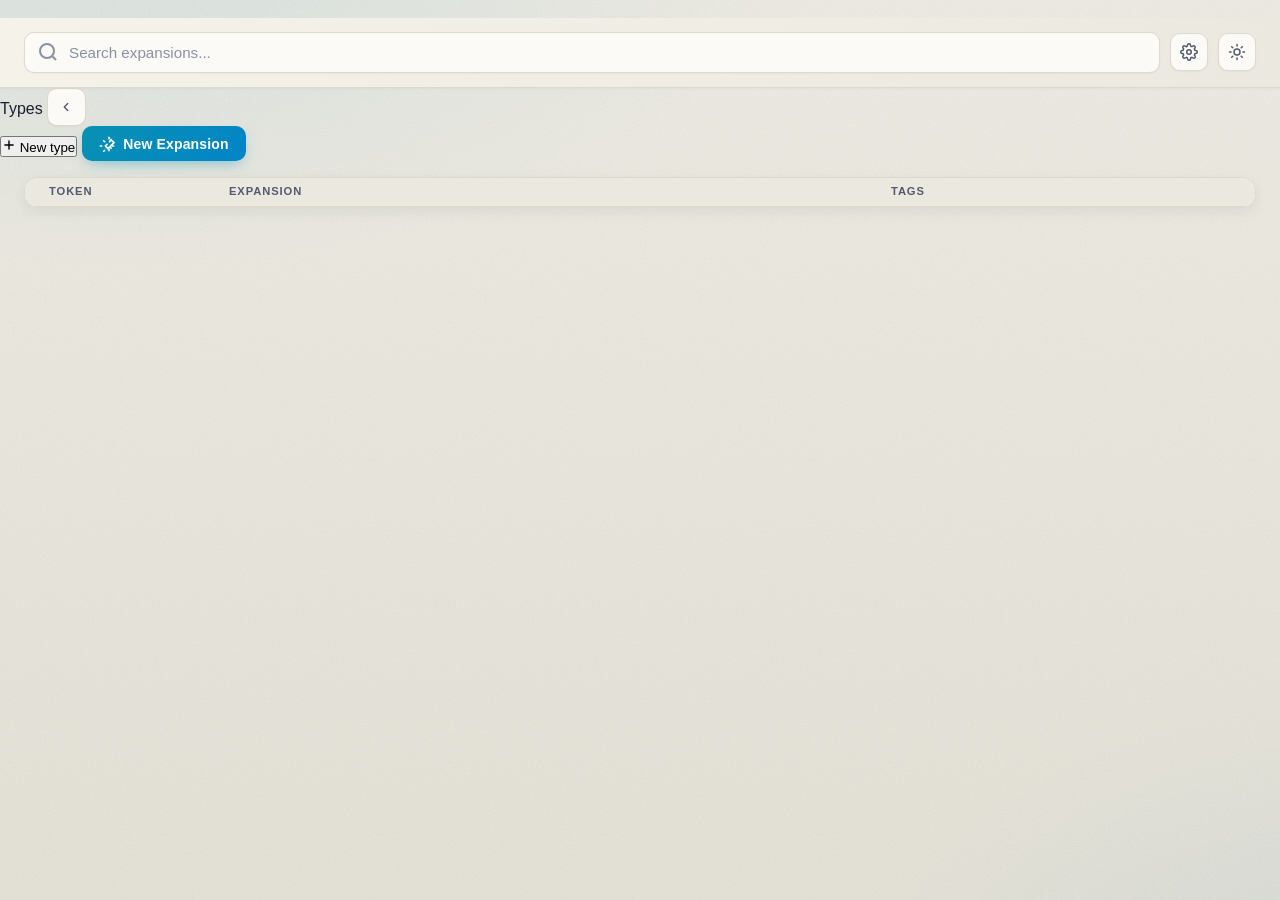
==== commit 1e4cb5db: "fix: reset window handle on close, redesign ui to facilitate categorization - Fix UI window not reop" ====
--- a/assets/web/index.html
+++ b/assets/web/index.html
@@ -43,90 +43,95 @@
         </div>
     </header>
 
-    <!-- Section tabs -->
-    <div class="tabs-bar">
-        <div class="tabs-bar-inner">
-            <div class="tabs" role="tablist">
-                <button type="button" class="tab active" data-section="text" role="tab" aria-selected="true">
-                    <svg width="16" height="16" viewBox="0 0 24 24" fill="none" stroke="currentColor" stroke-width="2" stroke-linecap="round" stroke-linejoin="round">
-                        <path d="M4 7V5a1 1 0 0 1 1-1h14a1 1 0 0 1 1 1v2"></path>
-                        <path d="M9 20h6M12 4v16"></path>
-                    </svg>
-                    <span>Text</span>
+    <!-- Main shell: sidebar + content -->
+    <div class="app-shell">
+        <aside class="sidebar" id="sidebar" aria-label="Expansion types">
+            <div class="sidebar-header">
+                <span class="sidebar-title">Types</span>
+                <button type="button" class="icon-btn sidebar-collapse-btn" id="sidebarCollapseBtn" aria-label="Collapse sidebar" title="Collapse sidebar">
+                    <svg width="14" height="14" viewBox="0 0 24 24" fill="none" stroke="currentColor" stroke-width="2.4" stroke-linecap="round" stroke-linejoin="round">
+                        <polyline points="15 18 9 12 15 6"></polyline>
+                    </svg>
                 </button>
-                <button type="button" class="tab" data-section="emoji" role="tab" aria-selected="false">
-                    <svg width="16" height="16" viewBox="0 0 24 24" fill="none" stroke="currentColor" stroke-width="2" stroke-linecap="round" stroke-linejoin="round">
-                        <circle cx="12" cy="12" r="10"></circle>
-                        <path d="M8 14s1.5 2 4 2 4-2 4-2"></path>
-                        <line x1="9" y1="9" x2="9.01" y2="9"></line>
-                        <line x1="15" y1="9" x2="15.01" y2="9"></line>
-                    </svg>
-                    <span>Emoji</span>
+            </div>
+            <div class="sidebar-list" id="tabsList" role="tablist"></div>
+            <div class="sidebar-footer">
+                <button type="button" class="sidebar-add-btn" id="addTypeBtn" title="Create a new type">
+                    <svg width="14" height="14" viewBox="0 0 24 24" fill="none" stroke="currentColor" stroke-width="2.4" stroke-linecap="round" stroke-linejoin="round">
+                        <path d="M12 5v14M5 12h14"></path>
+                    </svg>
+                    <span>New type</span>
                 </button>
-            </div>
-            <button type="button" class="btn btn-primary new-expansion-btn" id="openNewExpansionBtn">
-                <svg width="16" height="16" viewBox="0 0 24 24" fill="none" stroke="currentColor" stroke-width="2.4" stroke-linecap="round" stroke-linejoin="round">
-                    <path d="M15 4V2m0 20v-2M8.5 8.5l-1.4-1.4m9.8 9.8 1.4 1.4M4 15H2m20 0h-2M8.5 21.5l-1.4 1.4M16.9 6.6l1.4-1.4"></path>
-                    <path d="M12 12.5 9.5 15l4 4 9-9-4-4-2.5 2.5"></path>
-                </svg>
-                <span>New Expansion</span>
-            </button>
-        </div>
-    </div>
-
-    <!-- Main Container -->
-    <div class="container">
-        <div class="content">
-            <div class="content-max-width">
-                <!-- Table -->
-                <div class="table-wrapper">
-                    <div class="table-header">
-                        <div>Token</div>
-                        <div>Expansion</div>
-                        <div>Tags</div>
-                        <div></div>
-                    </div>
-                    <div class="table-body" id="tableBody"></div>
-                </div>
-
-                <!-- Legacy inline insert form (kept hidden; new modal flow lives at bottom of app.js) -->
-                <div class="insert-form legacy-insert-form" id="insertFormWrapper" hidden aria-hidden="true">
-                    <button type="button" class="form-title" id="insertFormToggle" aria-expanded="true" aria-controls="insertForm">
-                        <span id="insertFormTitle">Add New Text Expansion</span>
-                        <svg class="form-title-chevron" width="18" height="18" viewBox="0 0 24 24" fill="none" stroke="currentColor" stroke-width="2.5" stroke-linecap="round" stroke-linejoin="round">
-                            <polyline points="6 9 12 15 18 9"></polyline>
-                        </svg>
-                    </button>
-                    <form class="form-grid" id="insertForm">
-                        <div class="form-group">
-                            <label class="form-label" for="tokenInput">Token</label>
-                            <input type="text" class="form-input" id="tokenInput" placeholder=";name" autocomplete="off" maxlength="50" />
-                            <div class="error-message" id="tokenError"></div>
-                        </div>
-
-                        <div class="form-group">
-                            <label class="form-label" for="expansionInput">Expansion</label>
-                            <input type="text" class="form-input" id="expansionInput" placeholder="Expanded text..." autocomplete="off" />
-                            <div class="error-message" id="expansionError"></div>
-                        </div>
-
-                        <div class="form-group">
-                            <label class="form-label" for="tagsInput">Tags</label>
-                            <input type="text" class="form-input" id="tagsInput" placeholder="work, urgent (comma or Enter)" autocomplete="off" />
-                            <div class="chip-preview" id="tagsPreview"></div>
-                            <div class="error-message" id="tagsError"></div>
-                        </div>
-
-                        <div class="form-buttons">
-                            <button type="submit" class="btn btn-primary" form="insertForm">Insert</button>
-                            <button type="reset" class="btn btn-secondary" form="insertForm">Clear</button>
-                        </div>
-                    </form>
-                </div>
-            </div>
-        </div>
-    </div>
-
+                <button type="button" class="btn btn-primary new-expansion-btn" id="openNewExpansionBtn">
+                    <svg width="16" height="16" viewBox="0 0 24 24" fill="none" stroke="currentColor" stroke-width="2.4" stroke-linecap="round" stroke-linejoin="round">
+                        <path d="M15 4V2m0 20v-2M8.5 8.5l-1.4-1.4m9.8 9.8 1.4 1.4M4 15H2m20 0h-2M8.5 21.5l-1.4 1.4M16.9 6.6l1.4-1.4"></path>
+                        <path d="M12 12.5 9.5 15l4 4 9-9-4-4-2.5 2.5"></path>
+                    </svg>
+                    <span>New Expansion</span>
+                </button>
+            </div>
+        </aside>
+        <div class="sidebar-resizer" id="sidebarResizer" role="separator" aria-orientation="vertical" aria-label="Resize sidebar" tabindex="0"></div>
+        <button type="button" class="sidebar-expand-btn" id="sidebarExpandBtn" aria-label="Expand sidebar" title="Expand sidebar" hidden>
+            <svg width="14" height="14" viewBox="0 0 24 24" fill="none" stroke="currentColor" stroke-width="2.4" stroke-linecap="round" stroke-linejoin="round">
+                <polyline points="9 18 15 12 9 6"></polyline>
+            </svg>
+        </button>
+
+
+        <!-- Main Container -->
+        <div class="container">
+            <div class="content">
+                <div class="content-max-width">
+                    <!-- Table -->
+                    <div class="table-wrapper">
+                        <div class="table-header">
+                            <div>Token</div>
+                            <div>Expansion</div>
+                            <div>Tags</div>
+                            <div></div>
+                        </div>
+                        <div class="table-body" id="tableBody"></div>
+                    </div>
+
+                    <!-- Legacy inline insert form (kept hidden; new modal flow lives at bottom of app.js) -->
+                    <div class="insert-form legacy-insert-form" id="insertFormWrapper" hidden aria-hidden="true">
+                        <button type="button" class="form-title" id="insertFormToggle" aria-expanded="true" aria-controls="insertForm">
+                            <span id="insertFormTitle">Add New Text Expansion</span>
+                            <svg class="form-title-chevron" width="18" height="18" viewBox="0 0 24 24" fill="none" stroke="currentColor" stroke-width="2.5" stroke-linecap="round" stroke-linejoin="round">
+                                <polyline points="6 9 12 15 18 9"></polyline>
+                            </svg>
+                        </button>
+                        <form class="form-grid" id="insertForm">
+                            <div class="form-group">
+                                <label class="form-label" for="tokenInput">Token</label>
+                                <input type="text" class="form-input" id="tokenInput" placeholder=";name" autocomplete="off" maxlength="50" />
+                                <div class="error-message" id="tokenError"></div>
+                            </div>
+
+                            <div class="form-group">
+                                <label class="form-label" for="expansionInput">Expansion</label>
+                                <input type="text" class="form-input" id="expansionInput" placeholder="Expanded text..." autocomplete="off" />
+                                <div class="error-message" id="expansionError"></div>
+                            </div>
+
+                            <div class="form-group">
+                                <label class="form-label" for="tagsInput">Tags</label>
+                                <input type="text" class="form-input" id="tagsInput" placeholder="work, urgent (comma or Enter)" autocomplete="off" />
+                                <div class="chip-preview" id="tagsPreview"></div>
+                                <div class="error-message" id="tagsError"></div>
+                            </div>
+
+                            <div class="form-buttons">
+                                <button type="submit" class="btn btn-primary" form="insertForm">Insert</button>
+                                <button type="reset" class="btn btn-secondary" form="insertForm">Clear</button>
+                            </div>
+                        </form>
+                    </div>
+                </div>
+            </div>
+        </div>
+    </div><!-- /.app-shell -->
     <!-- Edit Modal -->
     <div class="modal" id="editModal">
         <div class="modal-content">
@@ -141,6 +146,17 @@
                     <label class="form-label" for="editExpansionInput">Expansion</label>
                     <textarea class="form-input edit-expansion-textarea" id="editExpansionInput" rows="6" autocomplete="off" spellcheck="true"></textarea>
                     <div class="error-message" id="editExpansionError"></div>
+                </div>
+                <div class="form-group">
+                    <label class="form-label" for="editTypeSelect">Type</label>
+                    <div class="type-picker" data-picker="edit">
+                        <select class="form-input type-select" id="editTypeSelect"></select>
+                        <div class="type-create-row" id="editTypeCreateRow" hidden>
+                            <input type="text" class="form-input type-create-input" id="editTypeCreateInput" placeholder="Type name (max 15 chars)" maxlength="15" />
+                            <button type="button" class="btn btn-secondary btn-compact" data-create-type="edit">Create</button>
+                        </div>
+                        <div class="error-message" id="editTypeError"></div>
+                    </div>
                 </div>
                 <div class="form-group">
                     <label class="form-label" for="editTagsInput">Tags</label>
@@ -343,6 +359,18 @@
 
                 <aside class="nx-side">
                     <div class="nx-field">
+                        <label class="form-label" for="nxTypeSelect">Type</label>
+                        <div class="type-picker" data-picker="nx">
+                            <select class="form-input type-select" id="nxTypeSelect"></select>
+                            <div class="type-create-row" id="nxTypeCreateRow" hidden>
+                                <input type="text" class="form-input type-create-input" id="nxTypeCreateInput" placeholder="Type name (max 15 chars)" maxlength="15" />
+                                <button type="button" class="btn btn-secondary btn-compact" data-create-type="nx">Create</button>
+                            </div>
+                            <div class="error-message" id="nxTypeError"></div>
+                        </div>
+                    </div>
+
+                    <div class="nx-field">
                         <label class="form-label" for="nxTagsInput">Tags</label>
                         <input type="text" class="form-input" id="nxTagsInput" placeholder="work, urgent (comma or Enter)" autocomplete="off" />
                         <div class="chip-preview" id="nxTagsPreview"></div>
